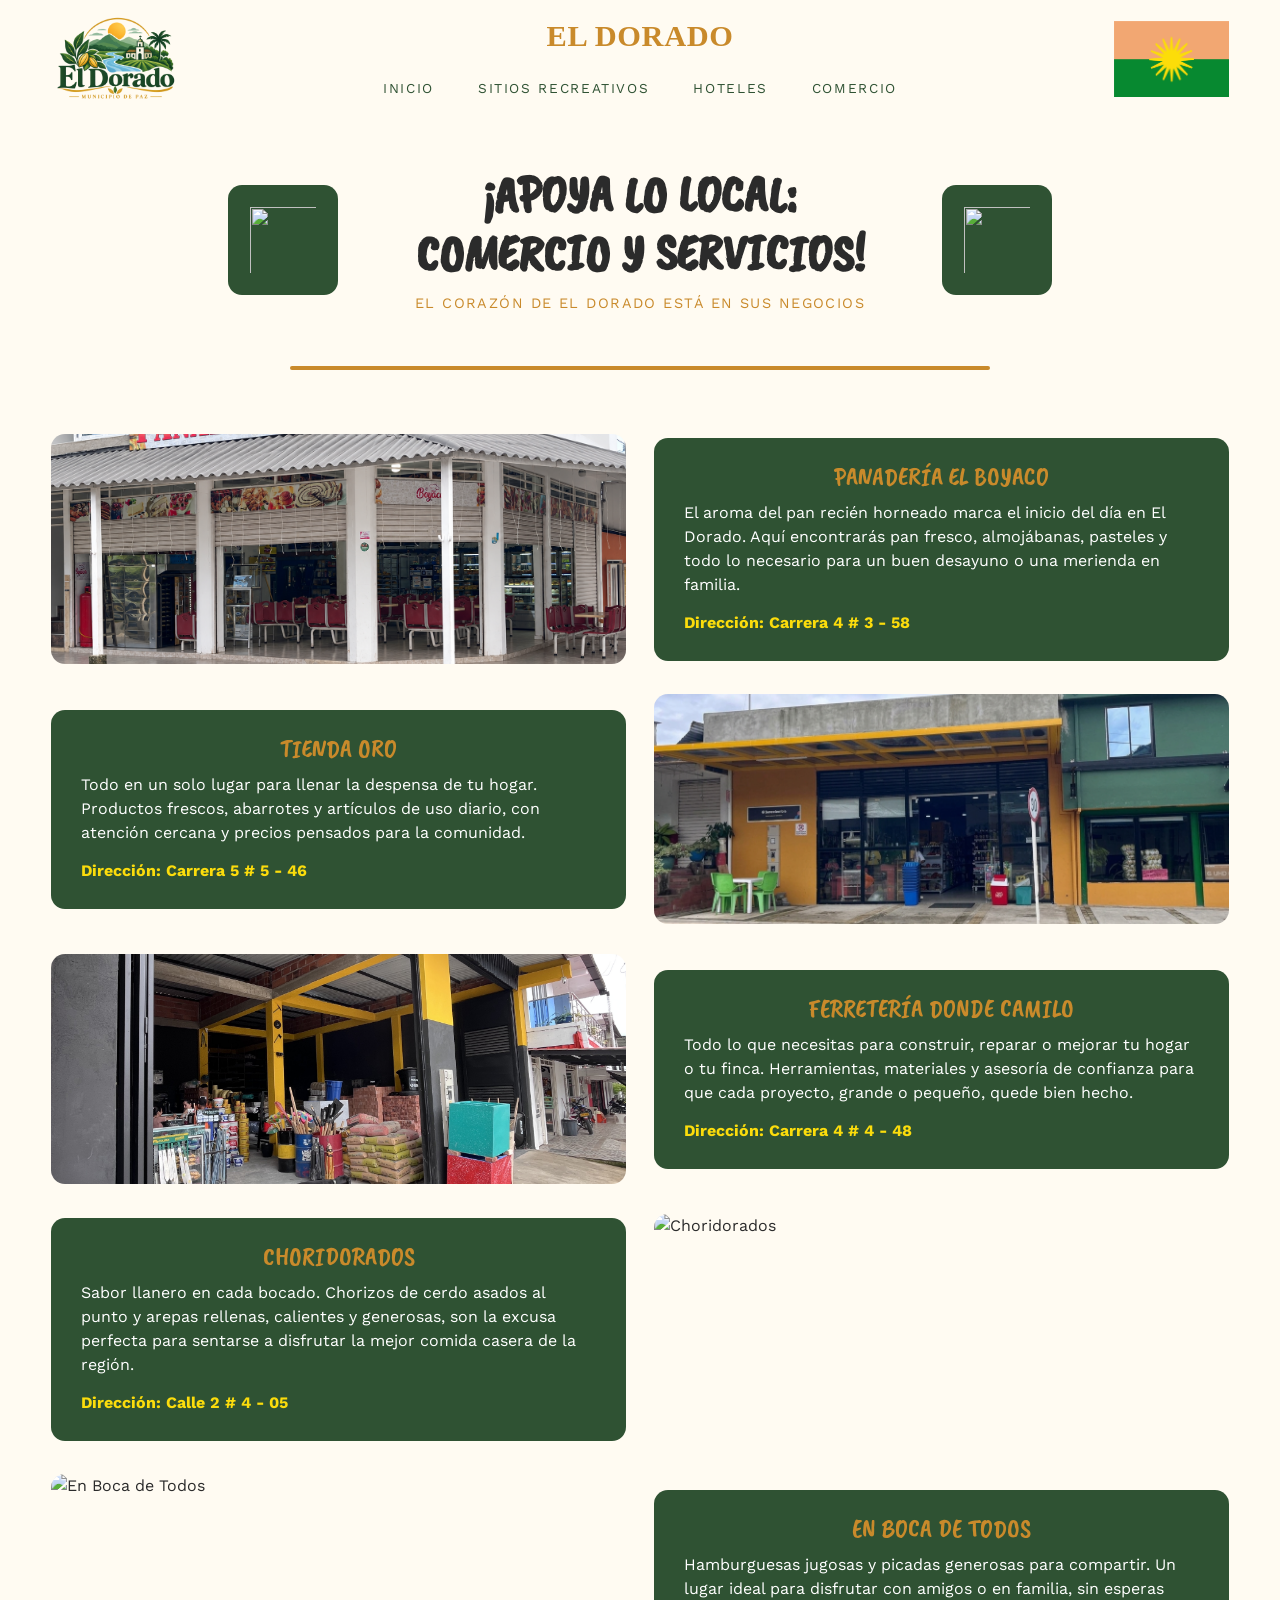
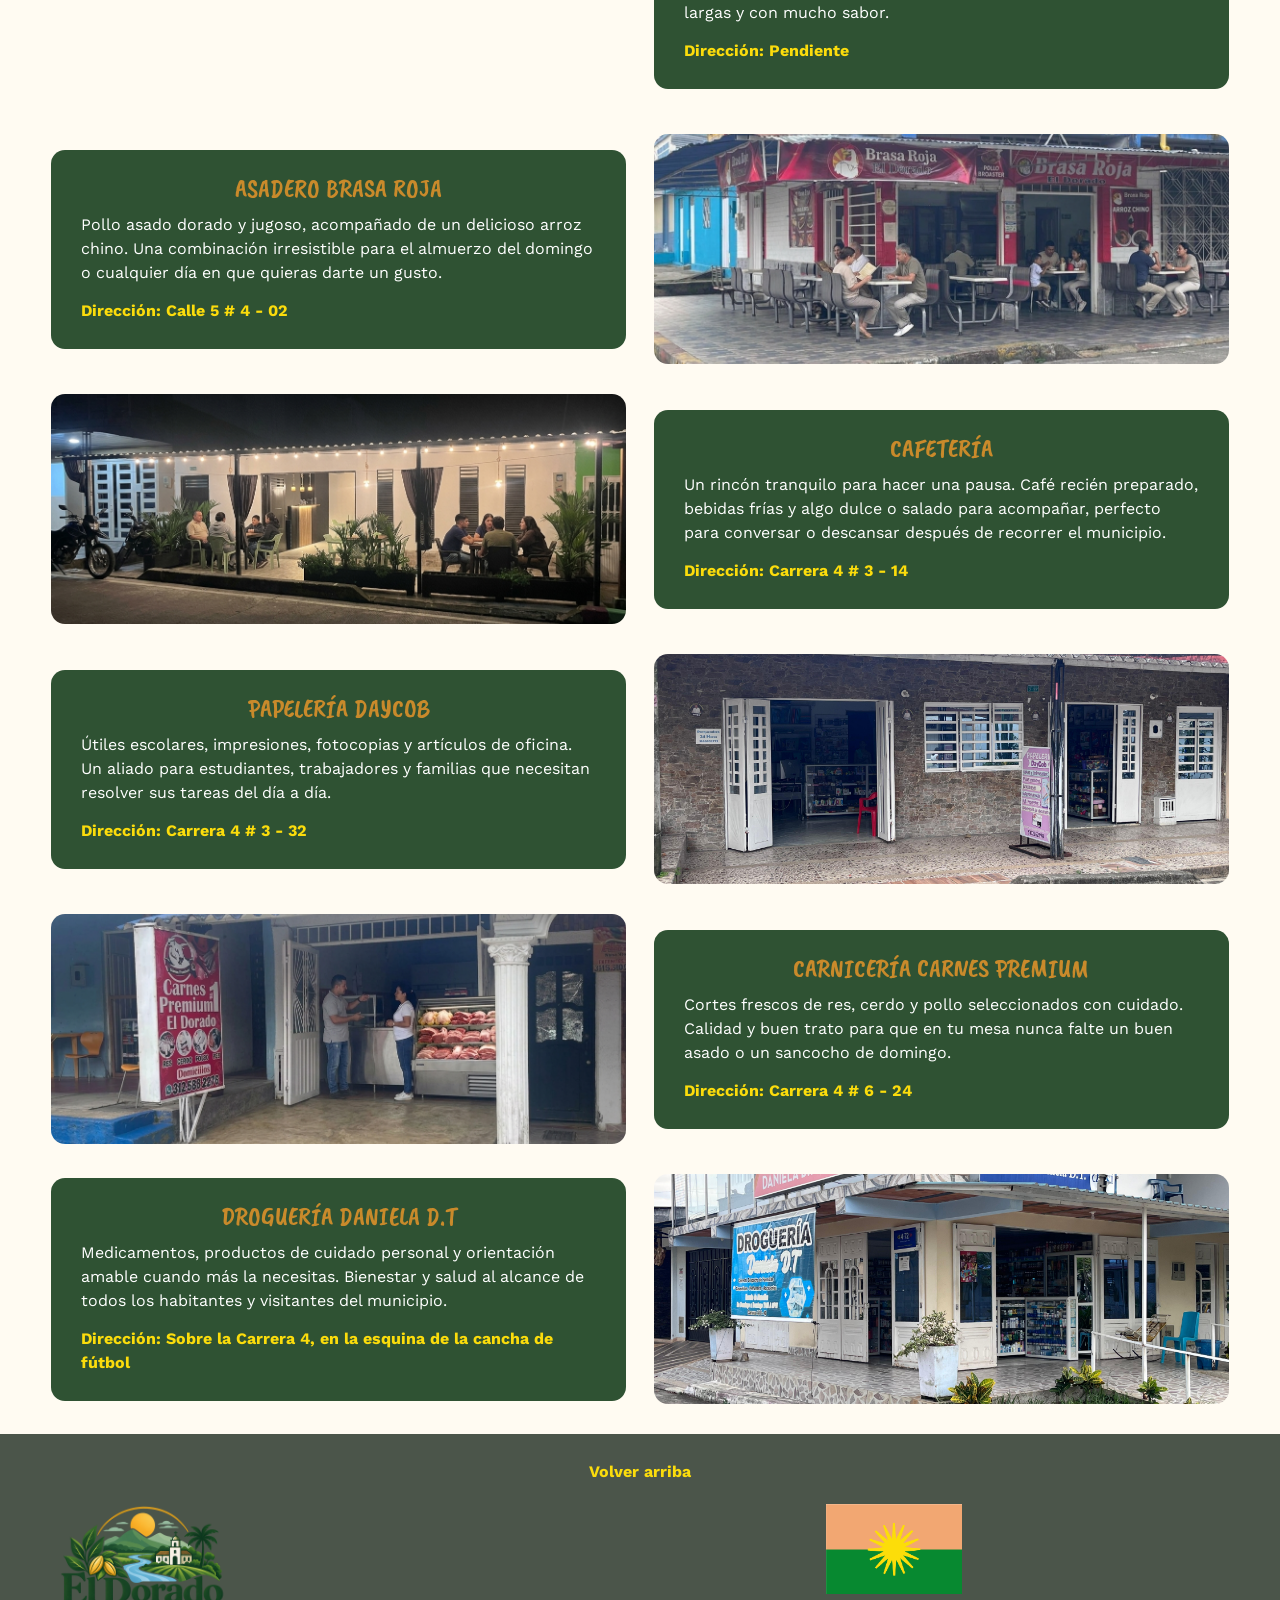
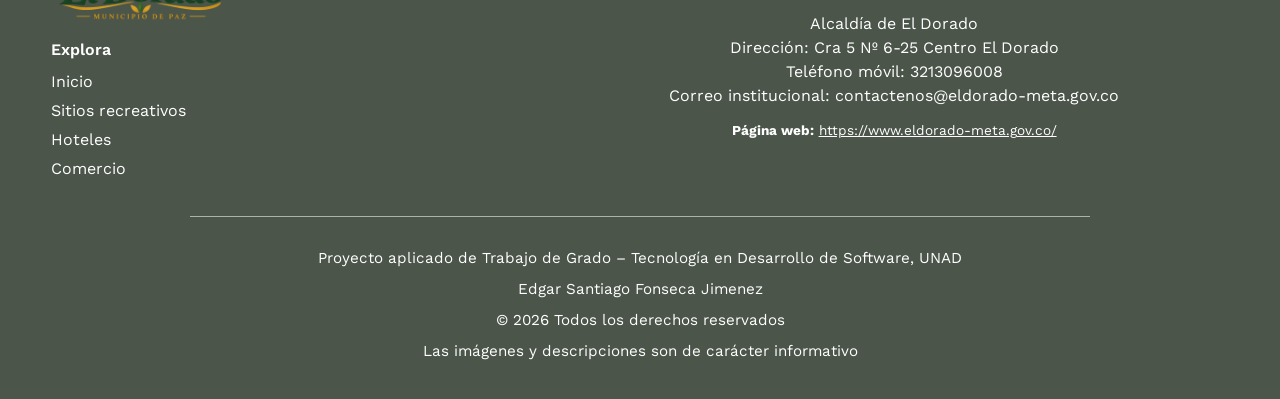
==== comercio.html @ 58abe423 "first commit" ====
<!DOCTYPE html>
<html lang="es">
<head>
  <meta charset="UTF-8">
  <meta name="viewport" content="width=device-width, initial-scale=1">
  <title>Comercio - El Dorado, Meta</title>
  <meta name="description" content="Apoya lo local: comercio y servicios de El Dorado, Meta.">

  <link rel="preconnect" href="https://fonts.googleapis.com">
  <link rel="preconnect" href="https://fonts.gstatic.com" crossorigin>
  <link href="https://fonts.googleapis.com/css2?family=Caveat+Brush&family=Dancing+Script:wght@500&family=Work+Sans:wght@400;500;600&display=swap" rel="stylesheet">

  <link rel="stylesheet" href="estilos.css">
</head>
<body id="inicio">

  <!-- ===== ENCABEZADO (igual que en todas las páginas) ===== -->
  <header class="encabezado">
    <img class="encabezado-logo" src="imagenes/logo.png" alt="Logo de El Dorado, Municipio de Paz">

    <div class="encabezado-centro">
      <p class="titulo-sitio">EL DORADO</p>
      <nav class="menu" aria-label="Navegación principal">
        <a href="index.html">Inicio</a>
        <a href="sitios.html">Sitios recreativos</a>
        <a href="hoteles.html">Hoteles</a>
        <a href="comercio.html">Comercio</a>
      </nav>
    </div>

    <img class="encabezado-bandera" src="imagenes/banderaDorado.png" alt="Bandera de El Dorado, Meta">
  </header>

  <main>

    <!-- ===== INTRO: título + 2 íconos ===== -->
    <section class="intro-seccion contenedor">
      <img class="intro-icono" src="imagenes/iconosIndex/iconoCarrito.png" alt="">
      <div class="intro-texto">
        <h1 class="intro-titulo">¡Apoya lo local:<br>comercio y servicios!</h1>
        <p class="intro-subtitulo">El corazón de El Dorado está en sus negocios</p>
      </div>
      <img class="intro-icono" src="imagenes/iconosIndex/iconoMonedas.png" alt="">
    </section>

    <div class="contenedor"><hr class="divisor-seccion"></div>

    <!-- ===== NEGOCIOS =====
         Se generan solos desde comercio.js, alternando imagen/texto con
         puro CSS (.negocio:nth-child(even)). Para agregar un negocio
         nuevo, no se toca este HTML: se agrega el bloque en comercio.js. -->
    <section class="contenedor" id="lista-comercio"></section>

  </main>

  <!-- ===== PIE DE PÁGINA (igual que en todas las páginas) ===== -->
  <footer class="pie">
    <a class="pie-arriba" href="#inicio">Volver arriba</a>

    <div class="pie-grid contenedor">
      <div class="pie-izquierda">
        <img class="pie-logo" src="imagenes/logo.png" alt="Logo de El Dorado">
        <nav aria-label="Enlaces del pie de página">
          <p class="pie-titulo">Explora</p>
          <a href="index.html">Inicio</a>
          <a href="sitios.html">Sitios recreativos</a>
          <a href="hoteles.html">Hoteles</a>
          <a href="comercio.html">Comercio</a>
        </nav>
      </div>

      <div class="pie-derecha">
        <img class="pie-bandera" src="imagenes/banderaDorado.png" alt="Bandera de El Dorado">
        <p>Alcaldía de El Dorado<br>
           Dirección: Cra 5 Nº 6-25 Centro El Dorado<br>
           Teléfono móvil: 3213096008<br>
           Correo institucional: contactenos@eldorado-meta.gov.co</p>
        <p class="pie-web"><strong>Página web:</strong> <a href="https://www.eldorado-meta.gov.co/" target="_blank" rel="noopener">https://www.eldorado-meta.gov.co/</a></p>
      </div>
    </div>

    <div class="pie-creditos">
      <p>Proyecto aplicado de Trabajo de Grado – Tecnología en Desarrollo de Software, UNAD</p>
      <p>Edgar Santiago Fonseca Jimenez</p>
      <p>© 2026 Todos los derechos reservados</p>
      <p>Las imágenes y descripciones son de carácter informativo</p>
    </div>
  </footer>

  <!-- Primero los datos, luego el código que los usa, luego el comportamiento general -->
  <script src="comercio.js"></script>
  <script>
    // Genera un bloque por negocio. El orden par/impar para alternar
    // imagen/texto lo resuelve el CSS solo (.negocio:nth-child(even)).
    document.getElementById("lista-comercio").innerHTML = negocios.map(n => `
      <article class="negocio">
        <div class="negocio-imagen">
          <img src="imagenes/comercio/${n.imagen}" alt="${n.nombre}">
        </div>
        <div class="negocio-texto">
          <h3>${n.nombre}</h3>
          <p>${n.descripcion}</p>
          <p class="negocio-direccion">Dirección: ${n.direccion}</p>
        </div>
      </article>`).join("");
  </script>
  <script src="script.js"></script>
</body>
</html>
---- estilos.css ----
/* =========================================================
   ESTILOS GENERALES - Portal de turismo de El Dorado, Meta
   Los colores y fuentes están arriba para cambiarlos fácil.
   ========================================================= */

:root {
  /* Colores tomados del diseño de Canva */
  --crema:      #FFFBF2;
  --crema-2:    #FAF6ED;
  --verde:      #2F5233;
  --dorado:     #C98A2B;
  --cafe:       #42291B;
  --gris-pie:   #4B554A;
  --amarillo:   #FBDC0C;
  --texto:      #2b2b2b;

  /* Fuentes */
  --fuente-titulos: "Caveat Brush", "Comic Sans MS", cursive;
  --fuente-texto:   "Work Sans", Arial, sans-serif;
  --fuente-frase:   "Dancing Script", cursive;
  --fuente-marca:   "Times New Roman", Times, serif;
}

/* ---------- Base ---------- */
* { box-sizing: border-box; margin: 0; padding: 0; }

html { scroll-behavior: smooth; }

body {
  font-family: var(--fuente-texto);
  background: var(--crema);
  color: var(--texto);
  line-height: 1.5;
}

img { max-width: 100%; display: block; }
a { color: inherit; }

/* Ancho máximo del contenido, centrado */
.contenedor {
  width: min(1180px, 92%);
  margin-inline: auto;
}

/* ---------- Títulos de sección ---------- */
h2, h3 { font-family: var(--fuente-titulos); font-weight: 400; line-height: 1.05; }

.titulo-verde,
.titulo-dorado,
.titulo-linea {
  font-size: clamp(2.2rem, 5.5vw, 3.8rem);
  text-transform: uppercase;
}
.titulo-verde  { color: var(--verde);  text-align: center; }
.titulo-dorado { color: var(--dorado); text-align: center; }

/* "Conoce El Dorado": título verde con línea dorada debajo */
.titulo-linea {
  color: var(--verde);
  width: min(100%, 780px);
  padding-bottom: 12px;
  border-bottom: 3px solid var(--dorado);
}

.titulo-con-icono {
  display: flex;
  align-items: center;
  justify-content: center;
  gap: 14px;
}
.icono-pin { width: 38px; height: auto; }

.titulo-con-linea-fina {
  padding-bottom: 14px;
  border-bottom: 1px solid rgba(201, 138, 43, .55);
}

/* ---------- Encabezado ---------- */
.encabezado {
  display: grid;
  grid-template-columns: 1fr 2fr 1fr;
  align-items: center;
  padding: 14px 4% 12px;
  background: var(--crema);
}
.encabezado-logo   { height: 86px; width: auto; justify-self: start; }
.encabezado-bandera { height: 76px; width: auto; justify-self: end; }

.encabezado-centro { text-align: center; }
.titulo-sitio {
  font-family: var(--fuente-marca);
  font-weight: 700;
  font-size: clamp(1.4rem, 2.6vw, 1.9rem);
  color: var(--dorado);
  letter-spacing: .02em;
}

.menu {
  display: flex;
  flex-wrap: wrap;
  justify-content: center;
  gap: 14px 44px;
  margin-top: 18px;
}
.menu a {
  text-decoration: none;
  text-transform: uppercase;
  letter-spacing: .12em;
  font-size: .85rem;
  color: var(--verde);
  padding-bottom: 3px;
  border-bottom: 2px solid transparent;
}
.menu a:hover,
.menu a:focus-visible { border-bottom-color: var(--dorado); }

/* ---------- Portada ---------- */
.hero { position: relative; }
.hero img {
  width: 100%;
  height: clamp(260px, 38vw, 520px);
  object-fit: cover;
}
.hero-frase {
  position: absolute;
  top: 5%;
  left: 0; right: 0;
  text-align: center;
  padding: 0 4%;
  font-family: var(--fuente-frase);
  font-size: clamp(1.4rem, 3.4vw, 2.6rem);
  color: #fff;
  text-shadow: 0 2px 10px rgba(0, 0, 0, .6);
}

/* ---------- Barra de categorías ---------- */
.categorias {
  display: flex;
  justify-content: space-around;
  align-items: flex-end;
  gap: 16px;
  width: min(1000px, 90%);
  margin: 4px auto 0;
  padding: 18px 24px 12px;
  background: var(--verde);
  border-radius: 10px;
}
.categorias a {
  text-decoration: none;
  text-align: center;
  color: var(--crema);
  font-family: var(--fuente-titulos);
  font-size: 1.15rem;
  text-transform: uppercase;
}
.categorias img { height: 64px; width: auto; margin: 0 auto 4px; }
.categorias a:hover span,
.categorias a:focus-visible span { color: #E8C37A; }

/* ---------- Conoce El Dorado ---------- */
.conoce { padding: 40px 0 30px; }

.conoce-grid {
  display: grid;
  grid-template-columns: 1.15fr 1fr;
  gap: 40px;
  align-items: center;
  margin-top: 28px;
}

.mapa img {
  width: 100%;
  border-radius: 18px;
  box-shadow: 0 2px 10px rgba(0, 0, 0, .15);
}
.mapa figcaption {
  margin-top: 8px;
  font-size: .72rem;
  font-style: italic;
  letter-spacing: .04em;
}

/* Tarjeta verde (Historia y Ubicación) */
.tarjeta-verde {
  background: var(--verde);
  color: #fff;
  border-radius: 14px;
  padding: 36px 34px;
  text-align: center;
  font-size: .95rem;
}
.tarjeta-verde h3 {
  font-size: 2.3rem;
  text-transform: uppercase;
}
.tarjeta-verde .subtitulo {
  font-family: var(--fuente-titulos);
  letter-spacing: .12em;
  text-transform: uppercase;
  margin: 2px 0 22px;
}
.tarjeta-centrada {
  max-width: 580px;
  margin: 28px auto 34px;
  padding: 24px 30px;
}

/* ---------- Ubicación ---------- */
.ubicacion { padding: 34px 0 20px; }

.ubicacion-grid {
  display: grid;
  grid-template-columns: 1fr 1fr;
  gap: 40px;
  align-items: stretch;
}
.mapa-google {
  width: 100%;
  min-height: 300px;
  height: 100%;
  border: 0;
  border-radius: 14px;
  background: #e8efe6;
}
.mapa-localizacion {
  width: 100%;
  height: 100%;
  object-fit: cover;
  border-radius: 14px;
}

/* ---------- Postales (carrusel) ---------- */
.postales { padding: 50px 0 60px; }

.carrusel {
  display: flex;
  align-items: center;
  gap: 14px;
  margin-top: 28px;
}
.carrusel-pista {
  flex: 1;
  display: flex;
  gap: 24px;
  overflow-x: auto;
  scroll-snap-type: x mandatory;
  scroll-behavior: smooth;
  scrollbar-width: none;        /* oculta la barra en Firefox */
}
.carrusel-pista::-webkit-scrollbar { display: none; }  /* y en Chrome/Safari */

.carrusel-pista img {
  flex: 0 0 240px;   /* ancho fijo de cada postal: baja este número para hacerlas más chicas */
  height: 180px;      /* alto fijo (mantiene la proporción 4:3 del ancho de arriba) */
  object-fit: cover;
  border-radius: 12px;
  scroll-snap-align: start;
}

.carrusel-boton {
  flex: none;
  width: 42px;
  height: 42px;
  border-radius: 50%;
  border: 2px solid var(--texto);
  background: transparent;
  color: var(--texto);
  font-size: 1rem;
  cursor: pointer;
}
.carrusel-boton:hover,
.carrusel-boton:focus-visible { background: var(--verde); border-color: var(--verde); color: #fff; }

/* ---------- Encabezado de sección (sitios, hoteles, comercio) ----------
   Reutilizable: un ícono a cada lado y el título+frase al centro. ---------- */
.intro-seccion {
  display: flex;
  align-items: center;
  justify-content: center;
  gap: clamp(32px, 6vw, 90px);   /* separación íconos-título: crece con la pantalla, máx. 90px */
  padding: 50px 0 24px;
  flex-wrap: wrap;
}

/* Línea que separa el título de la sección de las tarjetas.
   Más gruesa que .linea-dorada y con más espacio debajo. */
.divisor-seccion {
  width: min(700px, 85%);
  height: 4px;
  margin: 28px auto 64px;   /* arriba 28px, abajo 64px (antes de las tarjetas) */
  border: 0;
  border-radius: 2px;
  background: var(--dorado);
}
.intro-icono {
  width: 110px;
  height: 110px;
  background: var(--verde);
  border-radius: 14px;
  padding: 22px;
  flex: none;
}
.intro-texto {
  text-align: center;
  max-width: 560px;
}
.intro-titulo {
  font-family: var(--fuente-titulos);
  text-transform: uppercase;
  font-size: clamp(1.8rem, 4vw, 3.6rem);
  line-height: 1.15;
}
.intro-subtitulo {
  color: var(--dorado);
  text-transform: uppercase;
  letter-spacing: .1em;
  font-size: .9rem;
  margin-top: 10px;
}

/* ---------- Tarjetas de sitios (listado de sitios recreativos) ---------- */
.tarjetas-sitios {
  display: grid;
  grid-template-columns: repeat(2, 1fr);
  gap: 28px;
  margin: 10px 0 56px;
}
.tarjeta-sitio {
  display: block;
  background: var(--verde);
  border-radius: 16px;
  padding: 26px;
  text-align: center;
  text-decoration: none;
  transition: transform .2s ease;
}
.tarjeta-sitio:hover,
.tarjeta-sitio:focus-visible {
  transform: translateY(-4px);
}
.tarjeta-sitio h3 {
  color: var(--dorado);
  font-size: 2rem;
  text-transform: uppercase;
  margin-bottom: 18px;
}
.tarjeta-sitio img {
  width: 100%;
  height: 220px;
  object-fit: cover;
  border-radius: 10px;
  background: #fff;
}

/* ---------- Lugares que debes conocer (carrusel con más contenido) ---------- */
.titulo-cafe {
  color: var(--cafe);
  text-align: center;
  font-size: clamp(2rem, 5vw, 3rem);
  text-transform: uppercase;
  margin-bottom: 30px;
}
.tarjeta-lugar {
  flex: 0 0 300px;
  scroll-snap-align: start;
}
.tarjeta-lugar img {
  width: 100%;
  height: 190px;
  object-fit: cover;
  border-radius: 12px;
  margin-bottom: 12px;
}
.tarjeta-lugar h3 {
  font-family: var(--fuente-titulos);
  color: var(--verde);
  font-size: 1.5rem;
  text-transform: uppercase;
  margin-bottom: 6px;
  line-height: 1.1;
}
.tarjeta-lugar p {
  font-size: .92rem;
  margin-bottom: 6px;
}
.tarjeta-lugar ul {
  padding-left: 20px;
  margin: 4px 0 8px;
  font-size: .92rem;
}
.tarjeta-lugar-contacto {
  margin-top: 10px;
  font-weight: 600;
  color: var(--dorado);
}

/* ---------- Hoteles ---------- */
.hotel {
  margin-bottom: 44px;
}
.hotel-nombre {
  color: var(--dorado);
  text-align: center;
  text-transform: uppercase;
  font-size: clamp(1.8rem, 4vw, 3.6rem);
  margin-bottom: 20px;
}
.hotel-foto {
  width: 100%;
  height: clamp(220px, 32vw, 380px);
  object-fit: cover;
  border-radius: 14px;
  margin-bottom: 20px;
}
.hotel-grid {
  display: grid;
  grid-template-columns: 1fr 1fr;
  gap: 24px;
}
.hotel-descripcion {
  background: var(--verde);
  color: #fff;
  border-radius: 14px;
  padding: 24px 26px;
}
.hotel-descripcion h3,
.hotel-ubicacion h3 {
  text-transform: uppercase;
  text-align: center;
  margin-bottom: 12px;
  font-family: var(--fuente-titulos);
  font-size: 1.4rem;
}
.hotel-descripcion h3 { color: var(--amarillo); }
.hotel-ubicacion .mapa-google { height: 100%; min-height: 220px; }

.linea-dorada-hoteles {
  width: min(560px, 80%);
  margin: 36px auto 0;
  border: 0;
  border-top: 2px solid var(--dorado);
}

/* ---------- Comercio ---------- */
.negocio {
  display: flex;
  align-items: center;
  gap: 28px;
  margin-bottom: 30px;
  flex-wrap: wrap;
}
.negocio:nth-child(even) {
  flex-direction: row-reverse;
}
.negocio-imagen {
  flex: 1 1 320px;
}
.negocio-imagen img {
  width: 100%;
  height: 230px;
  object-fit: cover;
  border-radius: 14px;
}
.negocio-texto {
  flex: 1 1 320px;
  background: var(--verde);
  color: #fff;
  border-radius: 14px;
  padding: 26px 30px;
}
.negocio-texto h3 {
  text-align: center;
  color: var(--dorado);
  text-transform: uppercase;
  font-family: var(--fuente-titulos);
  font-size: 1.6rem;
  margin-bottom: 10px;
  
}
.negocio-direccion {
  margin-top: 14px;
  font-weight: 700;
  color: var(--amarillo);
}

/* ---------- Centros poblados ---------- */
.centros {
  background: var(--cafe);
  color: #fff;
  padding: 50px 0 44px;
}
.centros-intro {
  text-align: center;
  max-width: 560px;
  margin: 24px auto 30px;
}
.centros-grid {
  display: grid;
  grid-template-columns: 1fr 1.5fr 1.5fr 1fr;
  gap: 34px;
  align-items: center;
}
.centros-distancia { text-align: center; }
.centros-grid img { width: 100%; background: #fff; }
.centros-grid figcaption {
  margin-top: 8px;
  text-align: center;
  font-size: .72rem;
  font-style: italic;
  letter-spacing: .05em;
  color: #E8C9A0;
}
.linea-dorada {
  width: min(560px, 80%);
  margin: 34px auto 0;
  border: 0;
  border-top: 2px solid var(--dorado);
}

/* ---------- Atributos ---------- */
.atributos {
  background: var(--crema-2);
  padding: 56px 0 60px;
}
.atributos-grid {
  display: grid;
  grid-template-columns: repeat(3, 1fr);
  margin-top: 40px;
}
.atributo {
  padding: 0 26px;
  text-align: center;
}
.atributo + .atributo { border-left: 2px solid var(--dorado); }

.atributo h3 {
  font-size: 2.1rem;
  color: var(--verde);
  text-transform: uppercase;
  margin-bottom: 16px;
}
.atributo img {
  height: 190px;
  width: auto;
  margin: 0 auto 16px;
  border-radius: 14px;
}
.atributo p { margin-bottom: 6px; }
.atributo ul {
  display: inline-block;
  text-align: left;
  margin-top: 4px;
  padding-left: 22px;
}

/* ---------- Pie de página ---------- */
.pie {
  background: var(--gris-pie);
  color: #fff;
  padding: 26px 0 28px;
}
.pie-arriba {
  display: block;
  text-align: center;
  color: var(--amarillo);
  font-weight: 700;
  text-decoration: none;
  margin-bottom: 20px;
}
.pie-arriba:hover { text-decoration: underline; }

.pie-grid {
  display: grid;
  grid-template-columns: 1fr 1.4fr;
  gap: 30px;
  align-items: start;
}
.pie-logo   { height: 120px; width: auto; margin-bottom: 14px; }
.pie-bandera { height: 90px; width: auto; margin: 0 auto 18px; }

.pie-izquierda nav a {
  display: block;
  text-decoration: none;
  margin: 5px 0;
}
.pie-izquierda nav a:hover { text-decoration: underline; }
.pie-titulo { font-weight: 600; margin-bottom: 8px; }

.pie-derecha { text-align: center; }
.pie-web { margin-top: 12px; font-size: .85rem; }
.pie-web a { color: #fff; }

.pie-creditos {
  width: min(900px, 86%);
  margin: 30px auto 0;
  padding-top: 22px;
  border-top: 1px solid rgba(255, 255, 255, .55);
  text-align: center;
}
.pie-creditos p { margin: 8px 0; font-size: .95rem; }

/* ---------- Accesibilidad: foco visible ---------- */
a:focus-visible,
button:focus-visible { outline: 3px solid var(--dorado); outline-offset: 3px; }

/* =========================================================
   RESPONSIVE: tablets y celulares
   ========================================================= */
@media (max-width: 900px) {
  .encabezado {
    grid-template-columns: 1fr auto;
    grid-template-areas:
      "logo bandera"
      "centro centro";
    gap: 10px;
  }
  .encabezado-logo    { grid-area: logo;    height: 70px; }
  .encabezado-bandera { grid-area: bandera; height: 56px; }
  .encabezado-centro  { grid-area: centro; }
  .menu { gap: 10px 24px; margin-top: 10px; }

  .conoce-grid,
  .ubicacion-grid,
  .pie-grid,
  .tarjetas-sitios,
  .hotel-grid { grid-template-columns: 1fr; }

  .intro-icono { width: 80px; height: 80px; }

  .centros-grid { grid-template-columns: 1fr 1fr; }
  .centros-distancia:first-child { grid-column: 1 / -1; }
  .centros-distancia:last-child  { grid-column: 1 / -1; }

  .atributos-grid { grid-template-columns: 1fr; gap: 36px; }
  .atributo + .atributo { border-left: 0; border-top: 2px solid var(--dorado); padding-top: 30px; }

  .categorias { flex-wrap: wrap; justify-content: center; }
  .pie-izquierda { text-align: center; }
  .pie-logo { margin-inline: auto; }
}

@media (max-width: 560px) {
  .carrusel-pista img { flex-basis: 180px; height: 135px; }       /* un poco más chicas en celular */
  .carrusel-boton { width: 36px; height: 36px; }
  .centros-grid { grid-template-columns: 1fr; }
  .categorias img { height: 52px; }
  .tarjeta-verde { padding: 28px 22px; }
}

/* Respeta a quien desactiva las animaciones en su dispositivo */
@media (prefers-reduced-motion: reduce) {
  html, .carrusel-pista { scroll-behavior: auto; }
}
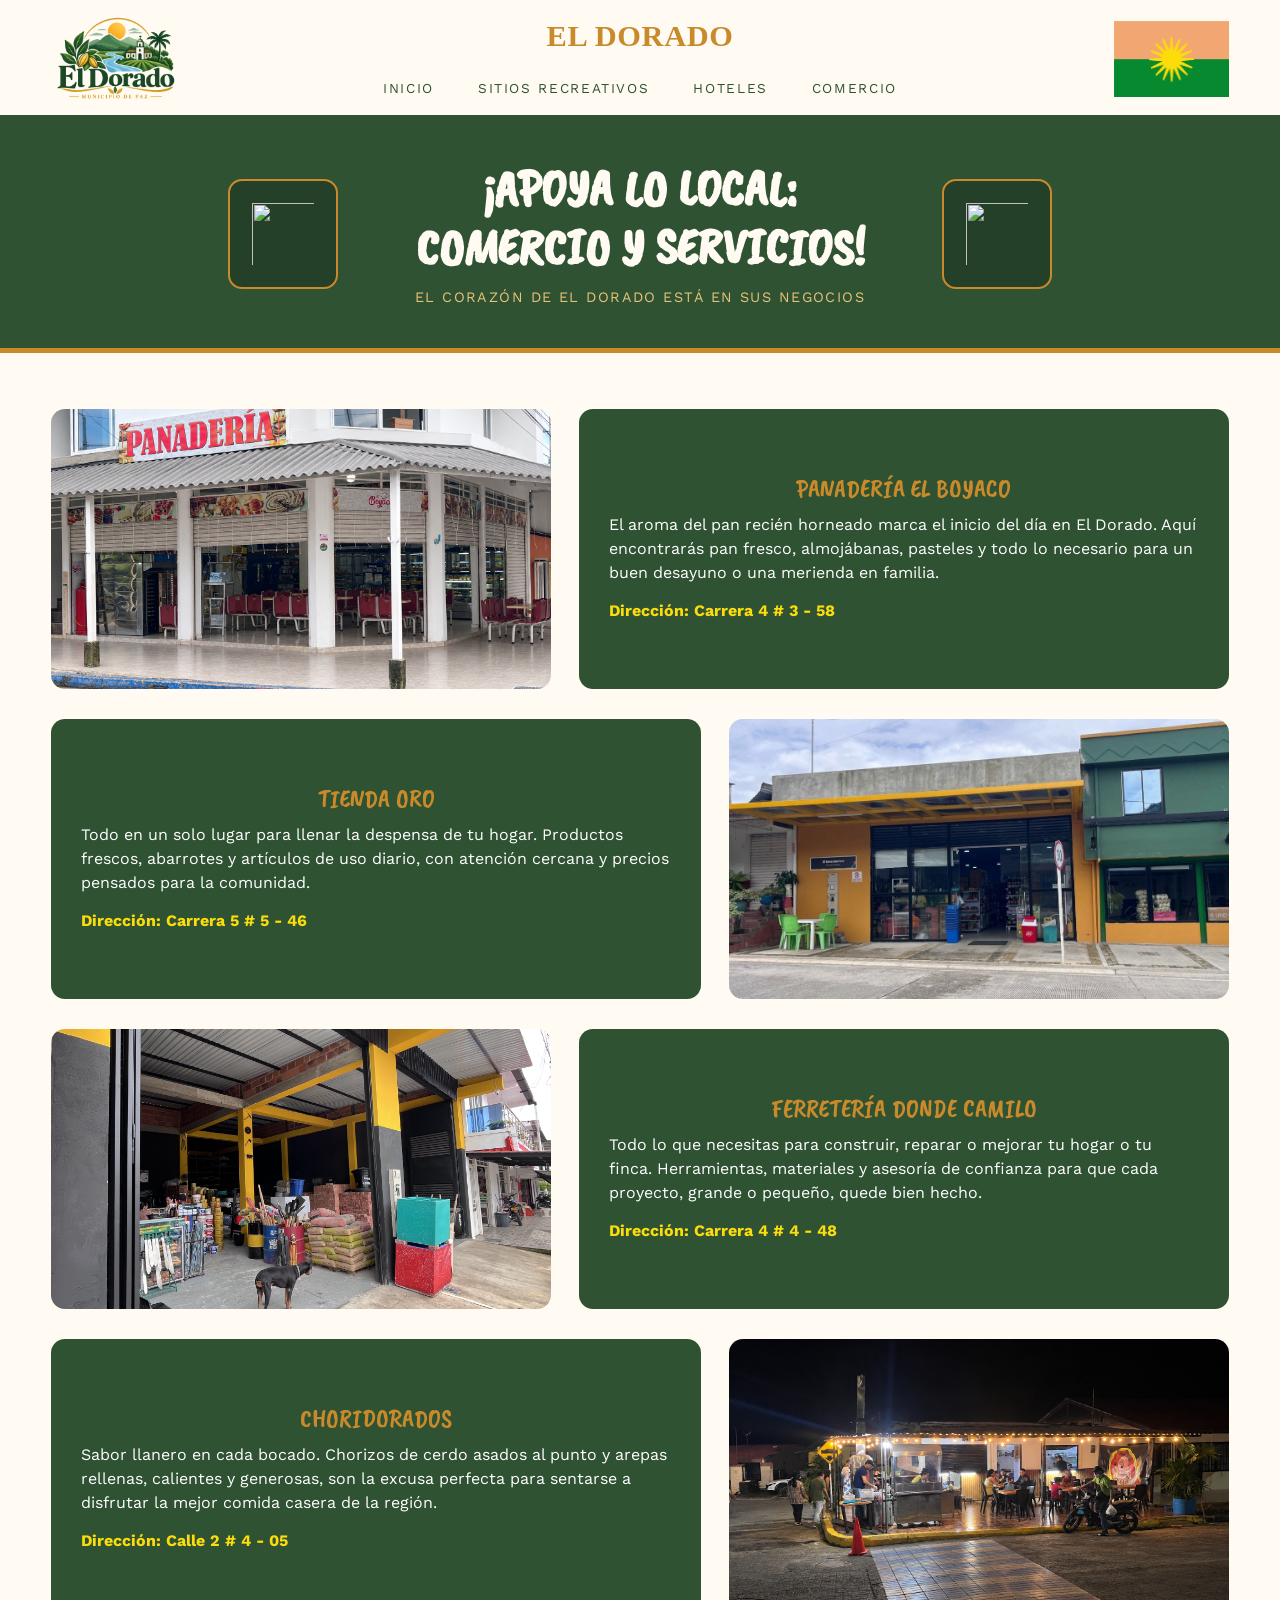
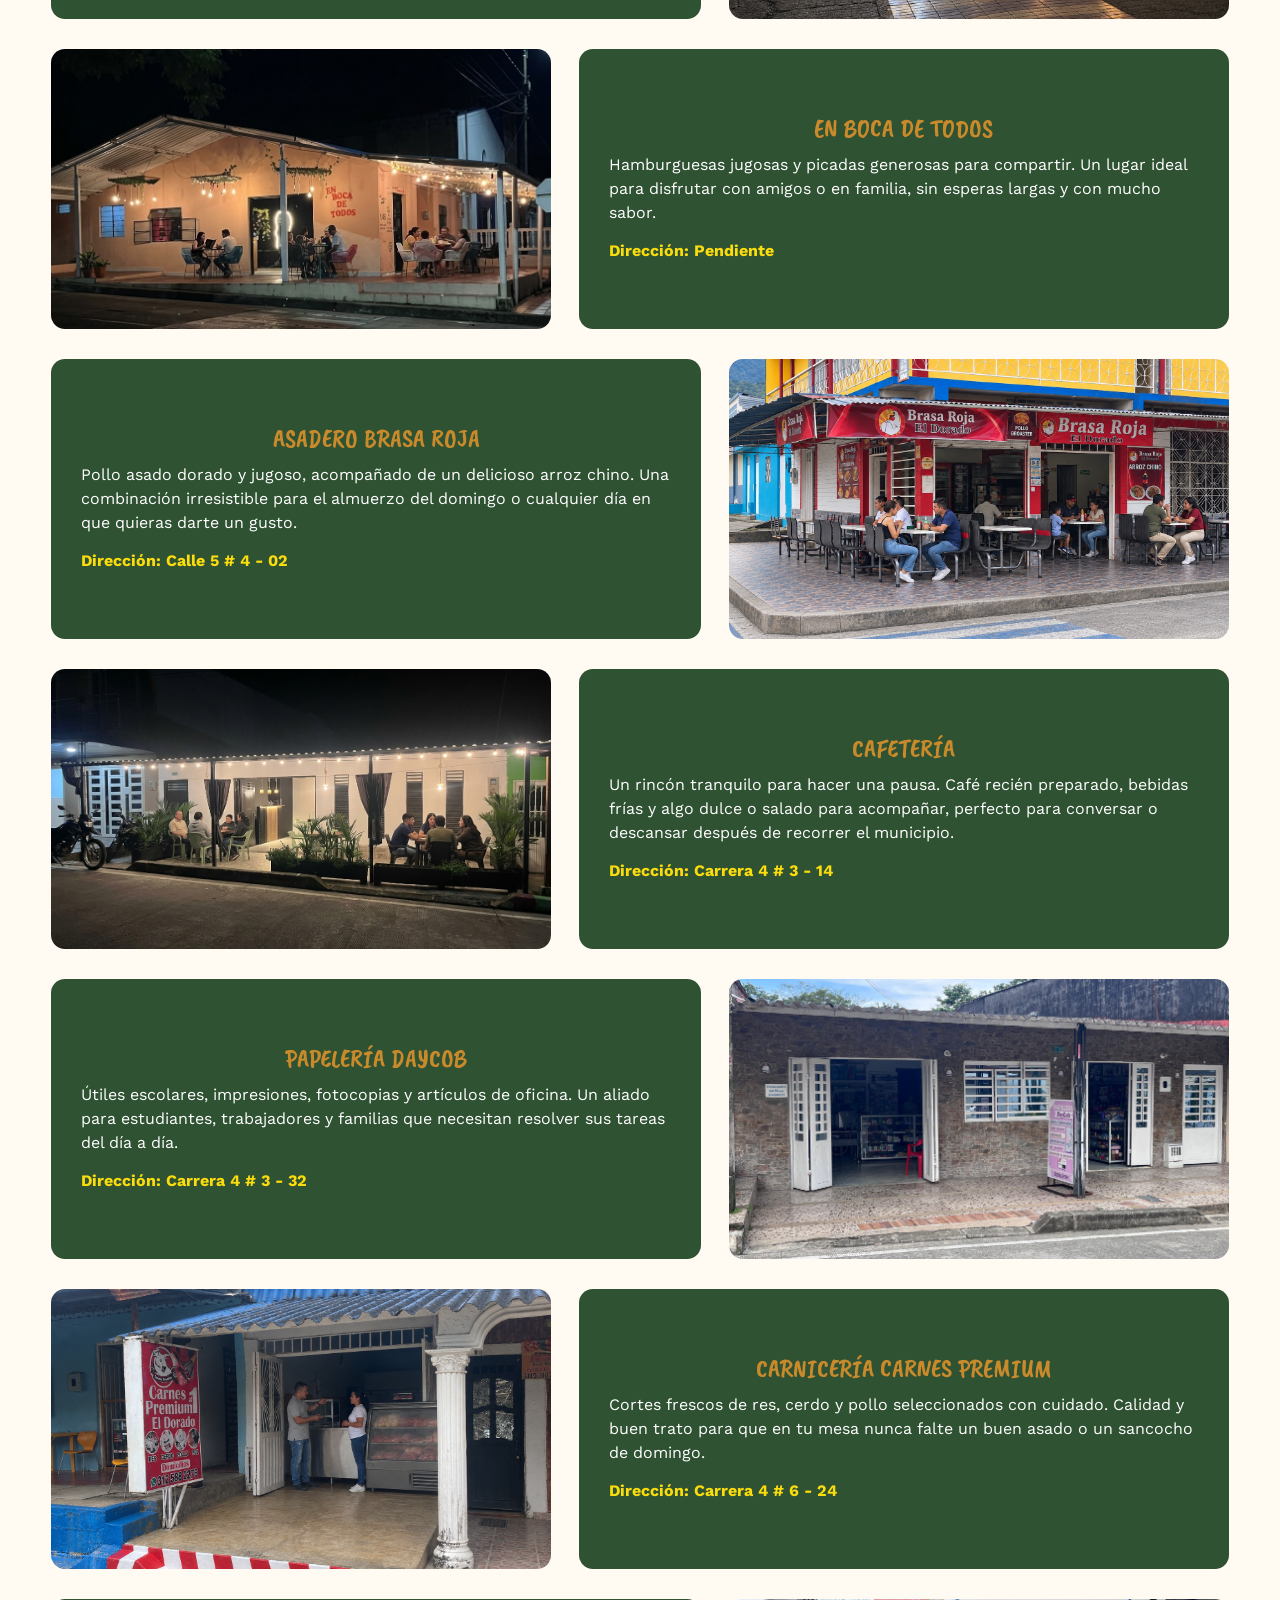
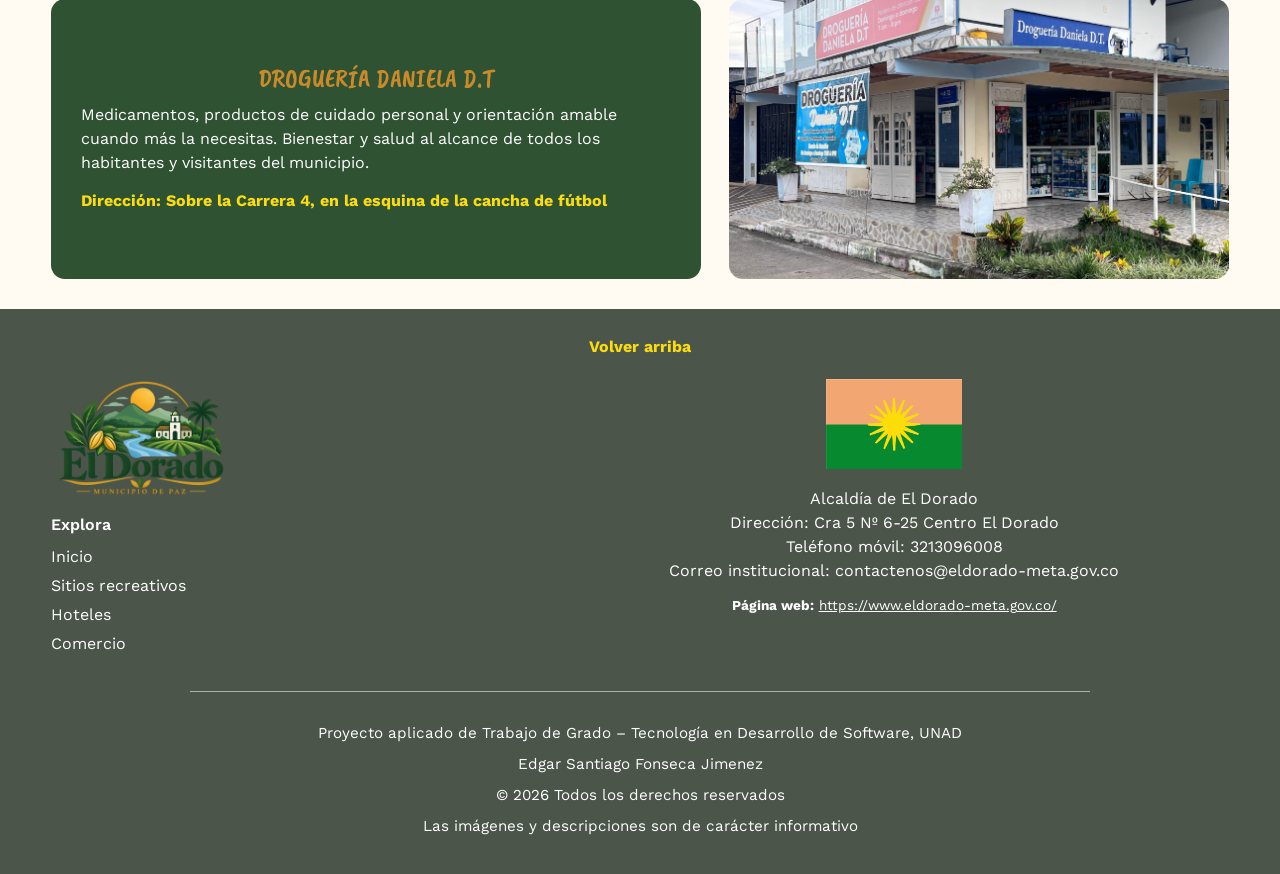
==== commit 7c8956bc: "iconos para las tarjetas de cada sitio" ====
--- a/comercio.html
+++ b/comercio.html
@@ -34,16 +34,16 @@
   <main>
 
     <!-- ===== INTRO: título + 2 íconos ===== -->
-    <section class="intro-seccion contenedor">
-      <img class="intro-icono" src="imagenes/iconosIndex/iconoCarrito.png" alt="">
-      <div class="intro-texto">
-        <h1 class="intro-titulo">¡Apoya lo local:<br>comercio y servicios!</h1>
-        <p class="intro-subtitulo">El corazón de El Dorado está en sus negocios</p>
+    <section class="intro-banda">
+      <div class="intro-seccion contenedor">
+        <img class="intro-icono" src="imagenes/iconosIndex/iconoCarrito.png" alt="">
+        <div class="intro-texto">
+          <h1 class="intro-titulo">¡Apoya lo local:<br>comercio y servicios!</h1>
+          <p class="intro-subtitulo">El corazón de El Dorado está en sus negocios</p>
+        </div>
+        <img class="intro-icono" src="imagenes/iconosIndex/iconoMonedas.png" alt="">
       </div>
-      <img class="intro-icono" src="imagenes/iconosIndex/iconoMonedas.png" alt="">
     </section>
-
-    <div class="contenedor"><hr class="divisor-seccion"></div>
 
     <!-- ===== NEGOCIOS =====
          Se generan solos desde comercio.js, alternando imagen/texto con
--- a/estilos.css
+++ b/estilos.css
@@ -282,16 +282,6 @@
   flex-wrap: wrap;
 }
 
-/* Línea que separa el título de la sección de las tarjetas.
-   Más gruesa que .linea-dorada y con más espacio debajo. */
-.divisor-seccion {
-  width: min(700px, 85%);
-  height: 4px;
-  margin: 28px auto 64px;   /* arriba 28px, abajo 64px (antes de las tarjetas) */
-  border: 0;
-  border-radius: 2px;
-  background: var(--dorado);
-}
 .intro-icono {
   width: 110px;
   height: 110px;
@@ -316,6 +306,19 @@
   letter-spacing: .1em;
   font-size: .9rem;
   margin-top: 10px;
+}
+/* ---------- Banda de color detrás del título de sección ---------- */
+.intro-banda {
+  background: var(--verde);
+  border-bottom: 5px solid var(--dorado);
+  margin-bottom: 56px;               /* espacio entre la banda y lo que sigue */
+}
+.intro-banda .intro-seccion { padding: 44px 0 40px; }
+.intro-banda .intro-titulo { color: var(--crema); }
+.intro-banda .intro-subtitulo { color: #E8C37A; }
+.intro-banda .intro-icono {
+  background: rgba(0, 0, 0, .22);    /* verde un poco más oscuro que la banda */
+  border: 2px solid var(--dorado);
 }
 
 /* ---------- Tarjetas de sitios (listado de sitios recreativos) ---------- */
@@ -404,14 +407,48 @@
   text-transform: uppercase;
   font-size: clamp(1.8rem, 4vw, 3.6rem);
   margin-bottom: 20px;
-}
-.hotel-foto {
-  width: 100%;
-  height: clamp(220px, 32vw, 380px);
-  object-fit: cover;
-  border-radius: 14px;
-  margin-bottom: 20px;
-}
+  display: flex;
+  align-items: center;
+  gap: 24px;
+}
+.hotel-nombre::before,
+.hotel-nombre::after {
+  content: "";
+  flex: 1;
+  height: 2px;
+  background: var(--dorado);
+  opacity: .55;
+}
+/* Galería de fotos del hotel: una foto grande a la vez, SIN recortarla.
+   Reutiliza el carrusel de siempre (.carrusel / script.js). */
+.carrusel-hotel {
+  position: relative;           /* para poder poner las flechas encima de la foto */
+  max-width: 860px;             /* ancho de la galería, centrada sobre las cajas de abajo */
+  margin: 0 auto 24px;
+}
+.carrusel-hotel .carrusel-pista {
+  gap: 16px;
+  background: var(--cafe);      /* marco oscuro: rellena los lados si la foto no los llena */
+  border-radius: 14px;
+}
+.carrusel-hotel .carrusel-pista img {
+  flex: 0 0 100%;               /* cada foto ocupa todo el ancho de la galería */
+  height: clamp(260px, 56vw, 560px);
+  object-fit: contain;          /* "contain" = la foto se ve completa; con "cover" se recorta */
+  border-radius: 0;
+}
+/* Flechas encima de la foto (así la foto usa todo el ancho, también en celular) */
+.carrusel-hotel .carrusel-boton {
+  position: absolute;
+  top: 50%;
+  transform: translateY(-50%);
+  z-index: 2;
+  background: rgba(255, 255, 255, .85);
+}
+.carrusel-hotel .carrusel-anterior  { left: 12px; }
+.carrusel-hotel .carrusel-siguiente { right: 12px; }
+.carrusel-hotel .carrusel-boton:hover,
+.carrusel-hotel .carrusel-boton:focus-visible { background: var(--verde); color: #fff; }
 .hotel-grid {
   display: grid;
   grid-template-columns: 1fr 1fr;
@@ -457,8 +494,9 @@
 }
 .negocio-imagen img {
   width: 100%;
-  height: 230px;
-  object-fit: cover;
+  aspect-ratio: 4 / 3;     /* proporción de una foto normal de celular: más alta que antes */
+  object-fit: cover;        /* llena todo el recuadro, sin espacios vacíos a los lados */
+  object-position: center;  /* qué parte se conserva al recortar (ver nota abajo) */
   border-radius: 14px;
 }
 .negocio-texto {
@@ -481,6 +519,31 @@
   margin-top: 14px;
   font-weight: 700;
   color: var(--amarillo);
+}
+
+/* Pantallas medianas y grandes: foto y cuadro de texto miden EXACTAMENTE lo
+   mismo de alto. En celular se queda como arriba (foto 4:3 y texto debajo). */
+@media (min-width: 700px) {
+  .negocio {
+    align-items: stretch;    /* los dos lados se estiran al mismo alto (antes: center) */
+    min-height: 280px;       /* alto mínimo de cada fila: ESTE es el número para ajustar */
+  }
+  .negocio-imagen {
+    flex: 2 1 280px;         /* la foto toma 2 partes del ancho... */
+    position: relative;
+  }
+  .negocio-imagen img {
+    position: absolute;      /* la foto se acomoda al alto de la fila, no la define */
+    inset: 0;
+    height: 100%;
+    aspect-ratio: auto;
+  }
+  .negocio-texto {
+    flex: 3 1 320px;         /* ...y el texto 3 partes */
+    display: flex;
+    flex-direction: column;
+    justify-content: center; /* el texto queda centrado dentro del cuadro */
+  }
 }
 
 /* ---------- Centros poblados ---------- */
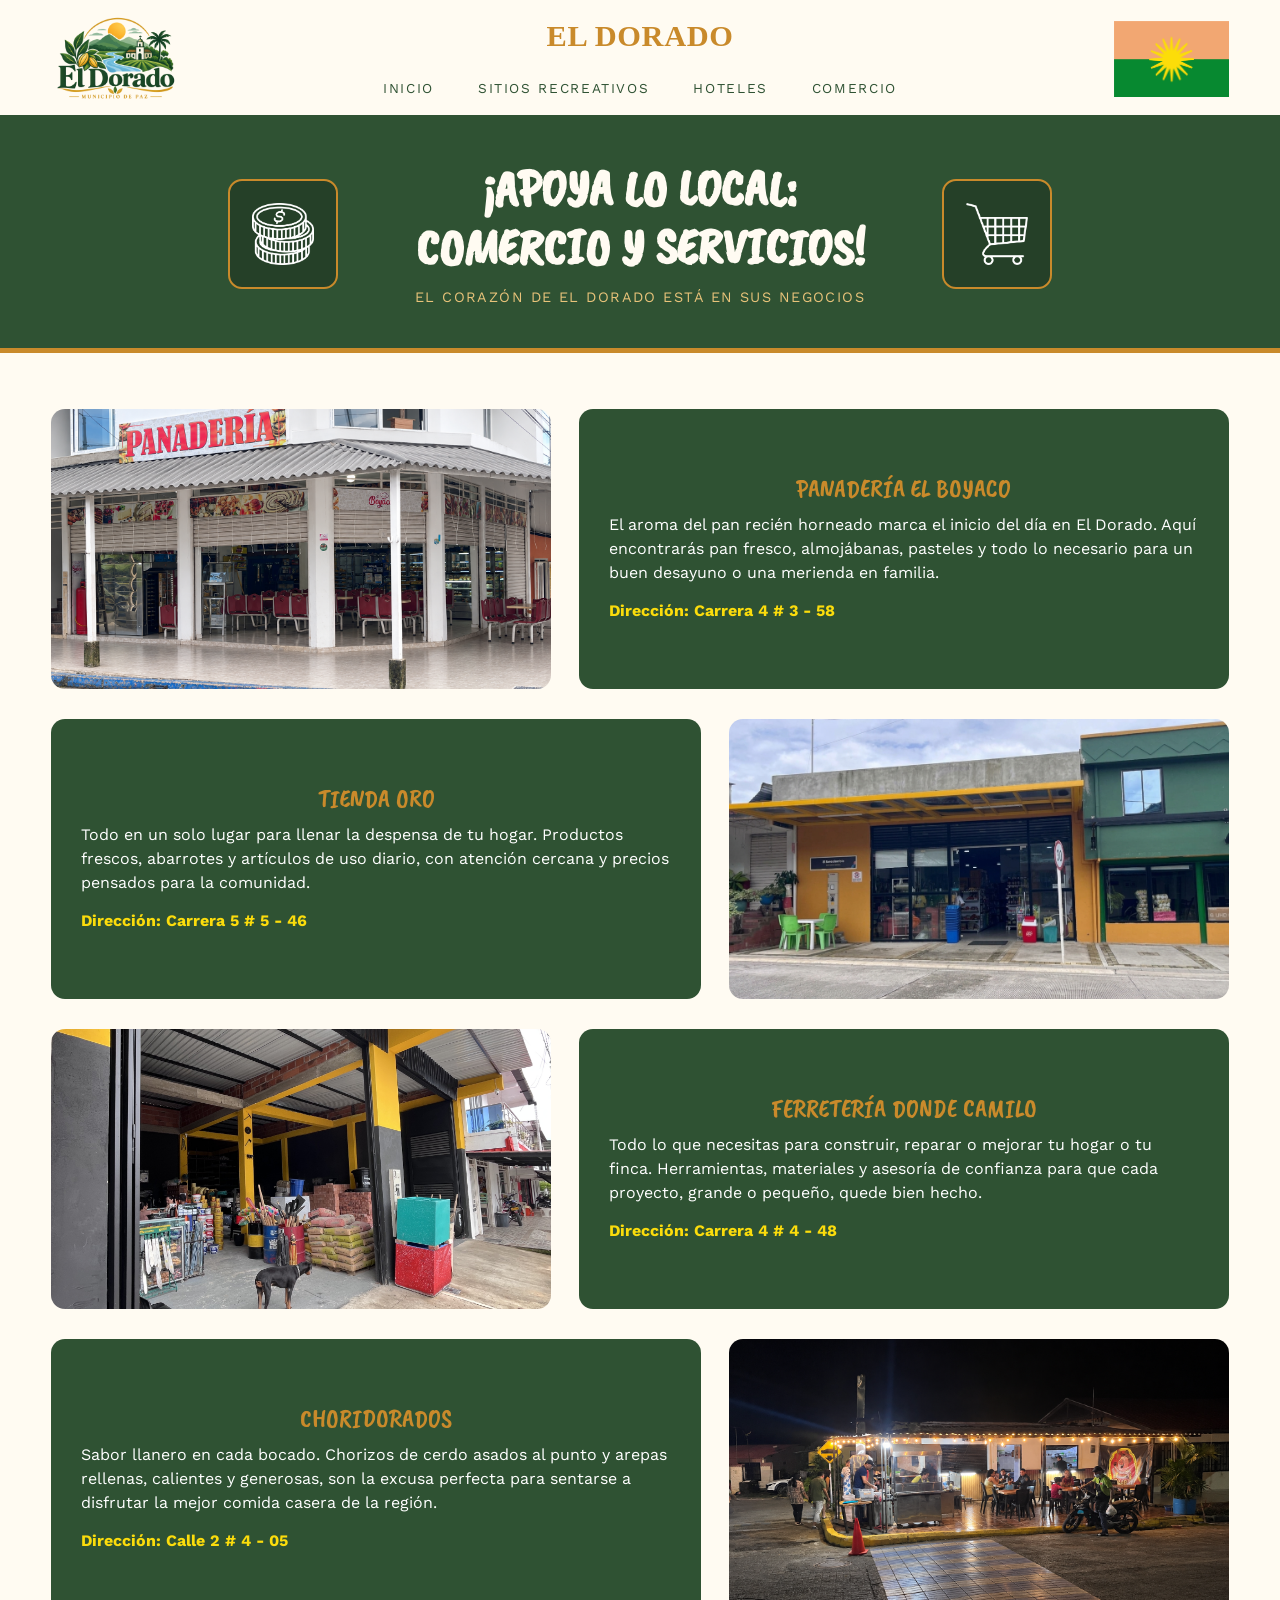
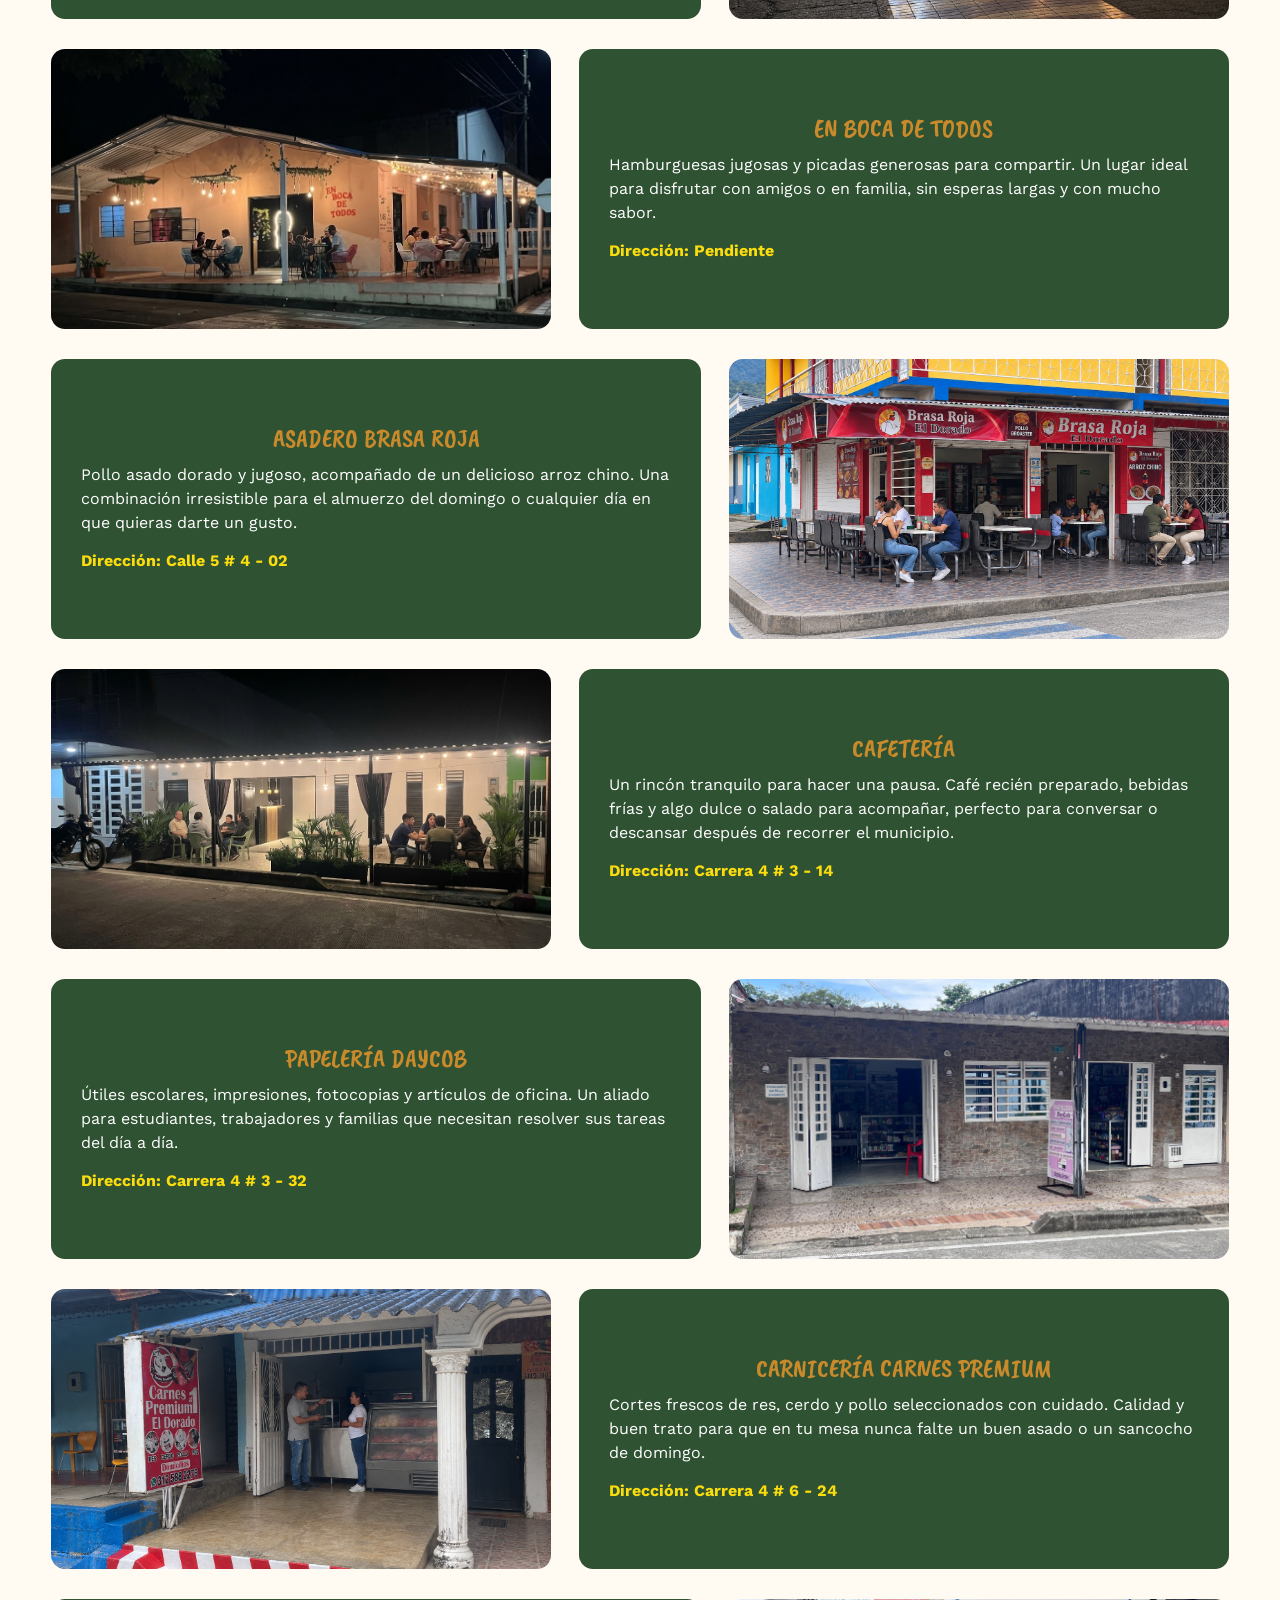
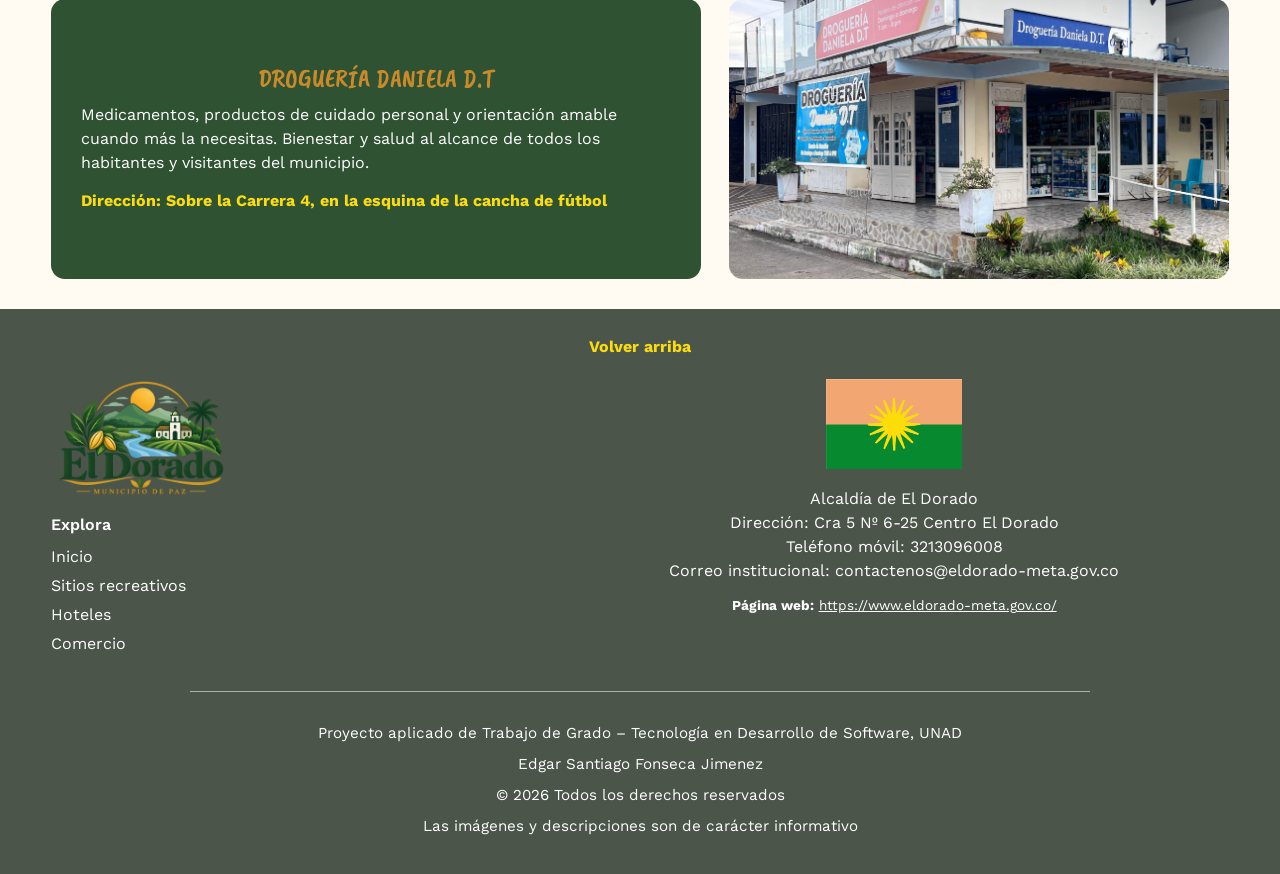
==== commit 94fd190d: "iconos en los titulos de cada apartado: Sitios, Hoteles y Comercio" ====
--- a/comercio.html
+++ b/comercio.html
@@ -36,12 +36,12 @@
     <!-- ===== INTRO: título + 2 íconos ===== -->
     <section class="intro-banda">
       <div class="intro-seccion contenedor">
-        <img class="intro-icono" src="imagenes/iconosIndex/iconoCarrito.png" alt="">
+        <img class="intro-icono" src="imagenes/iconosHead/iconoComercio1.png" alt="">
         <div class="intro-texto">
           <h1 class="intro-titulo">¡Apoya lo local:<br>comercio y servicios!</h1>
           <p class="intro-subtitulo">El corazón de El Dorado está en sus negocios</p>
         </div>
-        <img class="intro-icono" src="imagenes/iconosIndex/iconoMonedas.png" alt="">
+        <img class="intro-icono" src="imagenes/iconosHead/iconoComercio2.png" alt="">
       </div>
     </section>
 
--- a/estilos.css
+++ b/estilos.css
@@ -349,10 +349,8 @@
 }
 .tarjeta-sitio img {
   width: 100%;
-  height: 220px;
-  object-fit: cover;
-  border-radius: 10px;
-  background: #fff;
+  height: clamp(220px, 26vw, 300px);
+  object-fit: contain;
 }
 
 /* ---------- Lugares que debes conocer (carrusel con más contenido) ---------- */
@@ -416,8 +414,6 @@
   content: "";
   flex: 1;
   height: 2px;
-  background: var(--dorado);
-  opacity: .55;
 }
 /* Galería de fotos del hotel: una foto grande a la vez, SIN recortarla.
    Reutiliza el carrusel de siempre (.carrusel / script.js). */
@@ -472,10 +468,10 @@
 .hotel-ubicacion .mapa-google { height: 100%; min-height: 220px; }
 
 .linea-dorada-hoteles {
-  width: min(560px, 80%);
+  width: min(1000px, 100%);
   margin: 36px auto 0;
   border: 0;
-  border-top: 2px solid var(--dorado);
+  border-top: 5px solid var(--dorado);
 }
 
 /* ---------- Comercio ---------- */
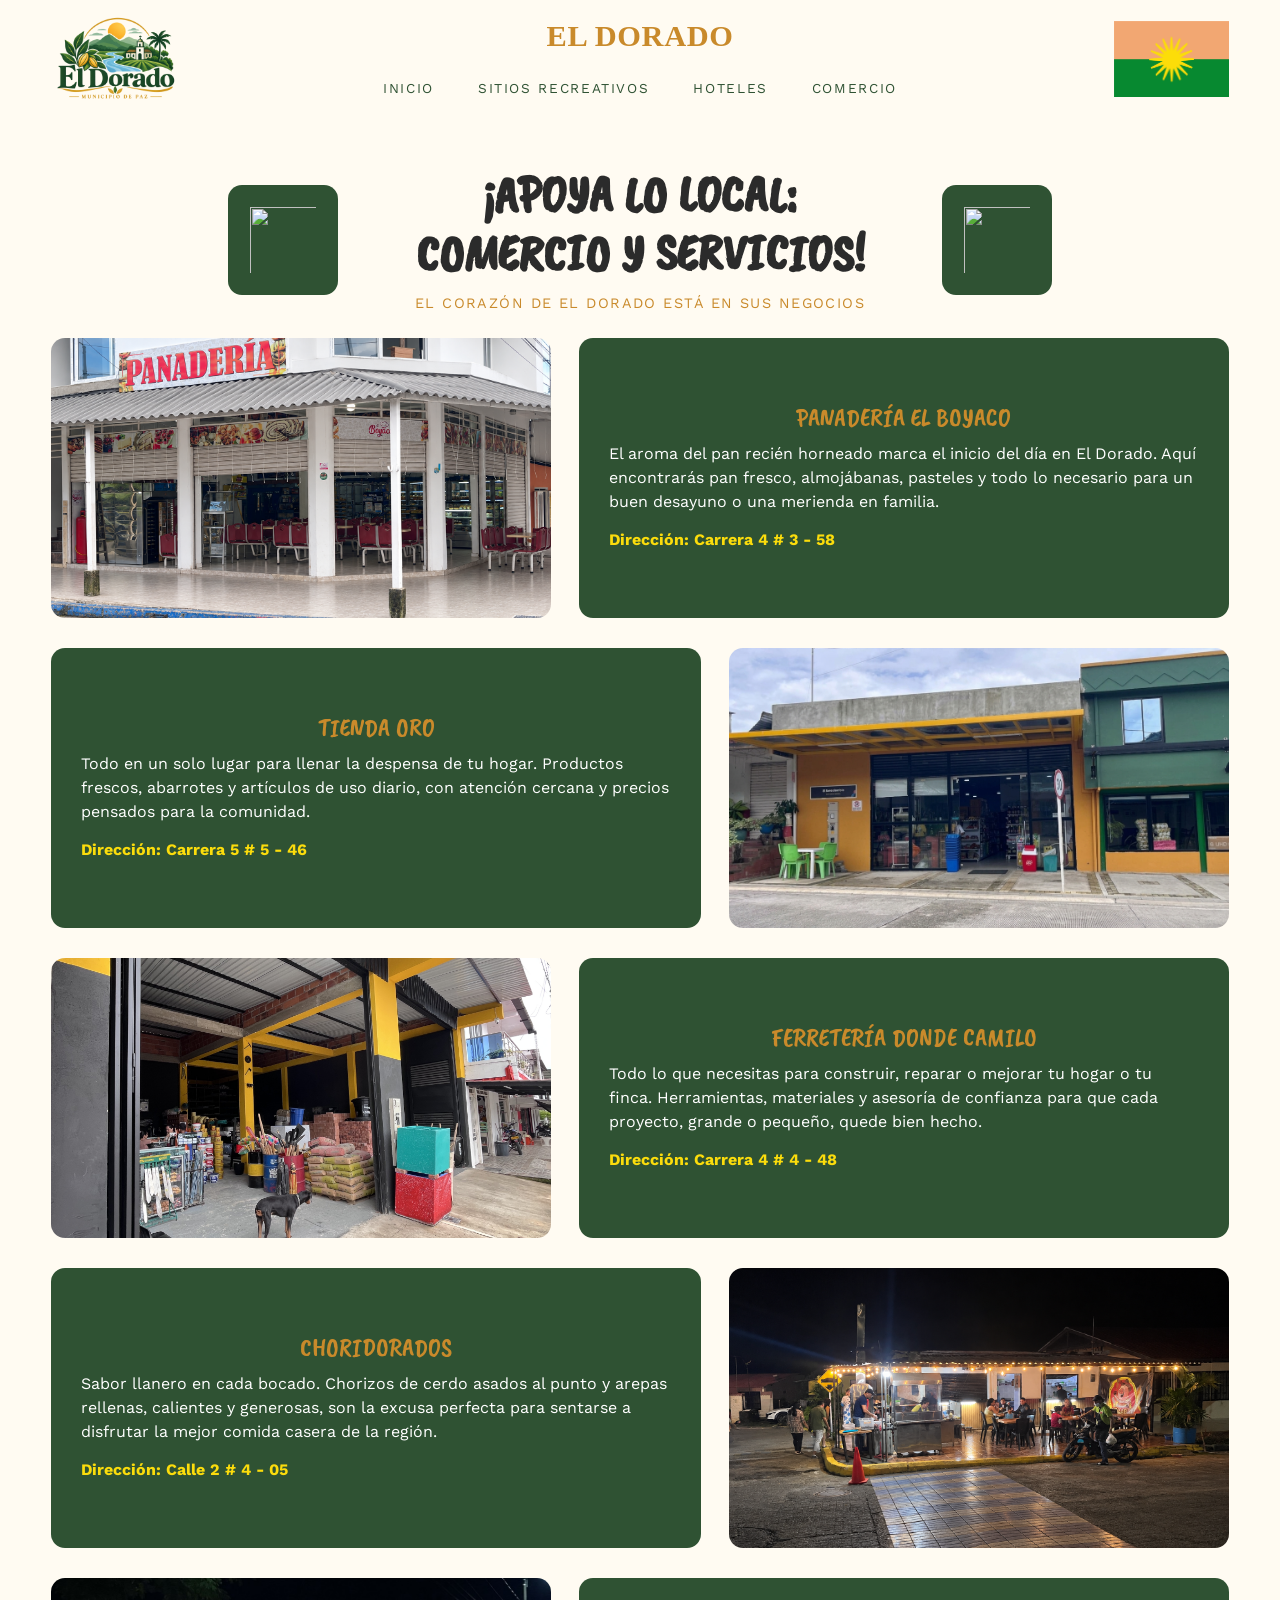
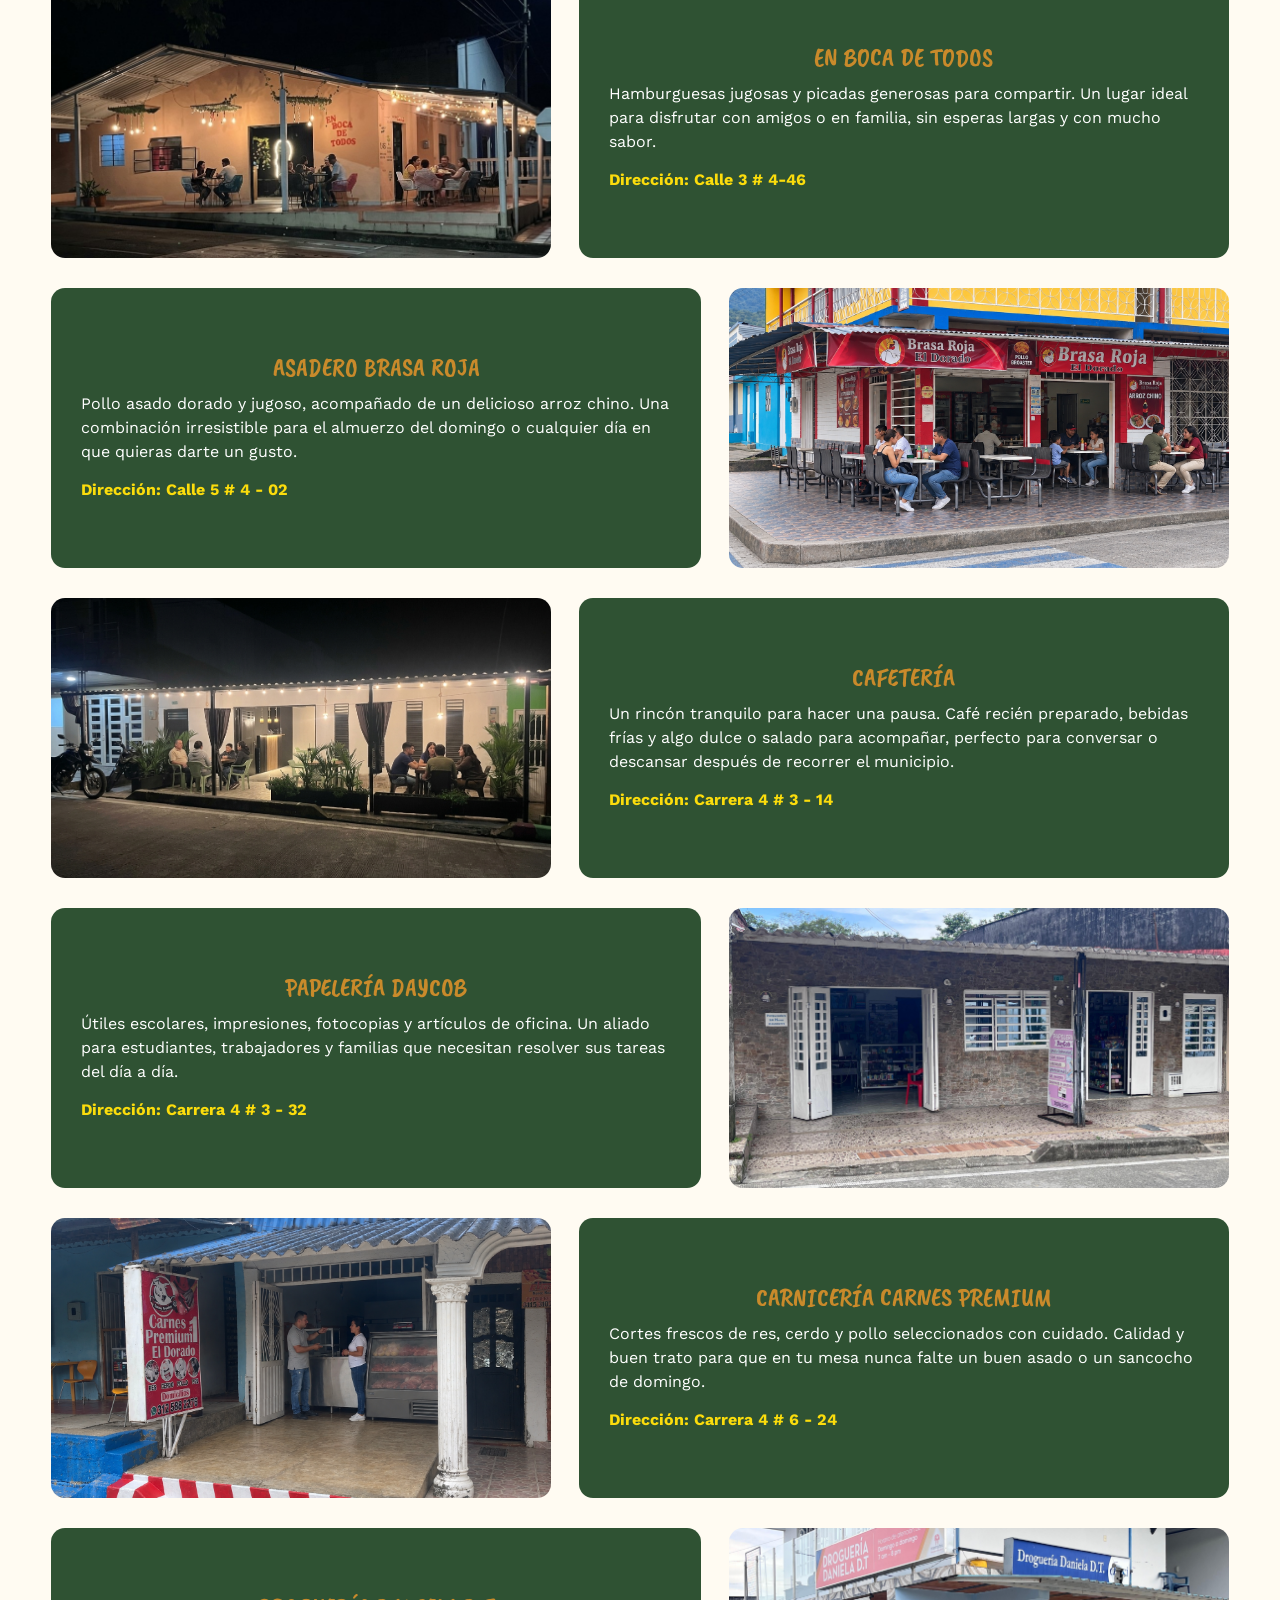
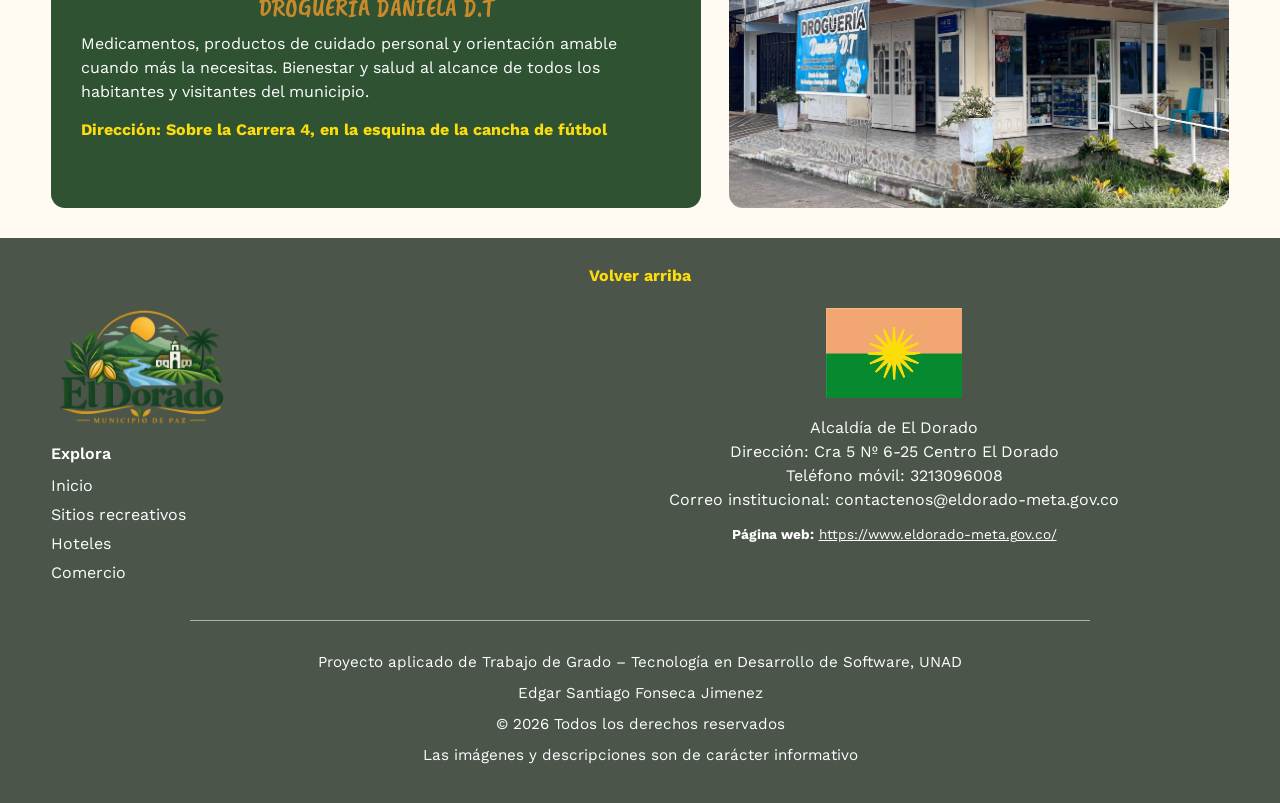
==== commit 0519b23a: "Merge branch 'main' of https://github.com/SantiagoJimenez98/ProyectoDorado" ====
--- a/comercio.html
+++ b/comercio.html
@@ -34,15 +34,13 @@
   <main>
 
     <!-- ===== INTRO: título + 2 íconos ===== -->
-    <section class="intro-banda">
-      <div class="intro-seccion contenedor">
-        <img class="intro-icono" src="imagenes/iconosHead/iconoComercio1.png" alt="">
-        <div class="intro-texto">
-          <h1 class="intro-titulo">¡Apoya lo local:<br>comercio y servicios!</h1>
-          <p class="intro-subtitulo">El corazón de El Dorado está en sus negocios</p>
-        </div>
-        <img class="intro-icono" src="imagenes/iconosHead/iconoComercio2.png" alt="">
+    <section class="intro-seccion contenedor">
+      <img class="intro-icono" src="imagenes/iconosIndex/iconoCarrito.png" alt="">
+      <div class="intro-texto">
+        <h1 class="intro-titulo">¡Apoya lo local:<br>comercio y servicios!</h1>
+        <p class="intro-subtitulo">El corazón de El Dorado está en sus negocios</p>
       </div>
+      <img class="intro-icono" src="imagenes/iconosIndex/iconoMonedas.png" alt="">
     </section>
 
     <!-- ===== NEGOCIOS =====
--- a/estilos.css
+++ b/estilos.css
@@ -174,11 +174,13 @@
   box-shadow: 0 2px 10px rgba(0, 0, 0, .15);
 }
 .mapa figcaption {
-  margin-top: 8px;
-  font-size: .72rem;
-  font-style: italic;
-  letter-spacing: .04em;
-}
+  font-size: 0.85rem;   /* Texto un poco más pequeño */
+  color: #666;          /* Gris suave para que no compita con el contenido principal */
+  font-style: italic;   /* Opcional: en cursiva */
+  margin-top: 8px;      /* Espacio entre la imagen y la nota */
+}
+
+
 
 /* Tarjeta verde (Historia y Ubicación) */
 .tarjeta-verde {
@@ -349,11 +351,19 @@
 }
 .tarjeta-sitio img {
   width: 100%;
-  height: clamp(220px, 26vw, 300px);
-  object-fit: contain;
+  height: clamp(220px, 26vw, 300px);   /* alto de la zona de la ilustración */
+  object-fit: contain;                 /* la ilustración se ve COMPLETA, sin recortes */
+  /* sin "background": así se ve el verde de la tarjeta detrás de la figura */
 }
 
 /* ---------- Lugares que debes conocer (carrusel con más contenido) ---------- */
+.lugares.contenedor {
+  display: flex;
+  justify-content: center; /* Centra las tarjetas horizontalmente */
+  align-items: center;    /* Centra verticalmente si es necesario */
+  flex-wrap: wrap;        /* Permite que las tarjetas bajen si no caben en una sola línea */
+  gap: 30px;              /* Espacio de separación entre tarjeta y tarjeta */
+}
 .titulo-cafe {
   color: var(--cafe);
   text-align: center;
@@ -367,15 +377,24 @@
 }
 .tarjeta-lugar img {
   width: 100%;
-  height: 190px;
-  object-fit: cover;
+  height: 200px;
+  object-fit: contain;
   border-radius: 12px;
-  margin-bottom: 12px;
+  margin-bottom: 30px;
+}
+.tarjeta-lugar .credito-imagen {
+  font-size: 11px;       /* Letra bien pequeña */
+  color: #777777;        /* Un color gris suave para que no destaque demasiado */
+  display: block;        /* Hace que ocupe su propia línea debajo de la imagen */
+  margin-top: -20px;     /* Opcional: acerca el texto si el margen de la imagen es muy grande */
+  margin-bottom: 15px;   /* Espacio antes de que empiece el título de la tarjeta */
+  text-align: center;    /* Centrado (o quítalo si prefieres que esté alineado a un lado) */
 }
 .tarjeta-lugar h3 {
   font-family: var(--fuente-titulos);
   color: var(--verde);
   font-size: 1.5rem;
+  text-align: center;
   text-transform: uppercase;
   margin-bottom: 6px;
   line-height: 1.1;
@@ -405,6 +424,11 @@
   text-transform: uppercase;
   font-size: clamp(1.8rem, 4vw, 3.6rem);
   margin-bottom: 20px;
+<<<<<<< HEAD
+  display: flex;            /* pone las líneas ::before y ::after a los lados del nombre */
+  align-items: center;
+  gap: 24px;
+=======
   display: flex;
   align-items: center;
   gap: 24px;
@@ -414,9 +438,20 @@
   content: "";
   flex: 1;
   height: 2px;
-}
-/* Galería de fotos del hotel: una foto grande a la vez, SIN recortarla.
-   Reutiliza el carrusel de siempre (.carrusel / script.js). */
+  background: var(--dorado);
+  opacity: .55;
+>>>>>>> 32cb05e5fb73565dd3c62c51592c9904dccfd4c3
+}
+.hotel-nombre::before,
+.hotel-nombre::after {
+  content: "";
+  flex: 1;
+  height: 2px;
+  background: var(--dorado);
+  opacity: .55;
+}
+/* Galería de fotos: una foto grande a la vez, SIN recortarla. La usan hoteles.html
+   y sitio.html. Reutiliza el carrusel de siempre (.carrusel / script.js). */
 .carrusel-hotel {
   position: relative;           /* para poder poner las flechas encima de la foto */
   max-width: 860px;             /* ancho de la galería, centrada sobre las cajas de abajo */
@@ -468,10 +503,10 @@
 .hotel-ubicacion .mapa-google { height: 100%; min-height: 220px; }
 
 .linea-dorada-hoteles {
-  width: min(1000px, 100%);
+  width: min(560px, 80%);
   margin: 36px auto 0;
   border: 0;
-  border-top: 5px solid var(--dorado);
+  border-top: 2px solid var(--dorado);
 }
 
 /* ---------- Comercio ---------- */
@@ -542,6 +577,101 @@
   }
 }
 
+/* ---------- Página de cada sitio recreativo (sitio.html) ---------- */
+.sitio-subtitulo {
+  font-family: var(--fuente-titulos);
+  text-transform: uppercase;
+  color: #E8C37A;
+  font-size: clamp(1.4rem, 3vw, 2.4rem);
+  line-height: 1.1;
+  margin-top: 6px;
+}
+.sitio-descripcion {
+  max-width: 760px;
+  margin: 28px auto 0;
+  text-align: center;
+}
+.sitio-bloque { margin-top: 56px; }
+
+/* Tarjetas de servicios: se acomodan solas, sin importar cuántas sean */
+.servicios-grid {
+  display: grid;
+  grid-template-columns: repeat(2, 1fr);
+  gap: 22px;
+}
+/* Si el número de tarjetas es impar, la última queda centrada */
+.servicio:last-child:nth-child(odd) {
+  grid-column: 1 / -1;
+  justify-self: center;
+  width: calc(50% - 11px);
+}
+.servicio {
+  background: var(--verde);
+  color: #fff;
+  border-radius: 14px;
+  padding: 18px 22px 20px;
+}
+.servicio h3 {
+  text-align: center;
+  text-transform: uppercase;
+  color: var(--amarillo);
+  font-size: 1.6rem;
+  margin-bottom: 12px;
+}
+.servicio-cuerpo {
+  display: flex;
+  align-items: center;
+  gap: 16px;
+}
+.servicio-cuerpo img {
+  width: 150px;
+  height: 110px;
+  object-fit: contain;
+  flex: none;
+}
+.servicio-cuerpo p {
+  flex: 1;
+  text-align: center;
+  font-size: .92rem;
+}
+
+/* Mapa y dirección */
+.sitio-mapa { max-width: 860px; margin: 0 auto; }
+.sitio-mapa .mapa-google { height: 340px; }
+.sitio-ubicacion-texto {
+  max-width: 760px;
+  margin: 14px auto 0;
+  text-align: center;
+}
+
+/* WhatsApp / Instagram / Facebook */
+.sitio-contacto {
+  display: flex;
+  justify-content: center;
+  align-items: flex-start;
+  flex-wrap: wrap;
+  gap: 24px 64px;
+  margin-top: 40px;
+}
+.contacto-item { text-align: center; }
+.contacto-item a { display: block; text-decoration: none; font-weight: 600; }
+.contacto-item a:hover { text-decoration: underline; }
+.contacto-item img {
+  width: 64px;
+  height: 64px;
+  object-fit: contain;
+  margin: 0 auto 6px;
+}
+
+@media (max-width: 760px) {
+  .servicios-grid { grid-template-columns: 1fr; }
+  .servicio:last-child:nth-child(odd) { width: auto; }
+  .servicio-cuerpo img { width: 84px; height: 84px; }
+}
+@media (max-width: 560px) {
+  .intro-seccion { flex-direction: column; gap: 18px; }   /* ícono, título, ícono: uno bajo otro */
+}
+
 /* ---------- Centros poblados ---------- */
 .centros {
   background: var(--cafe);
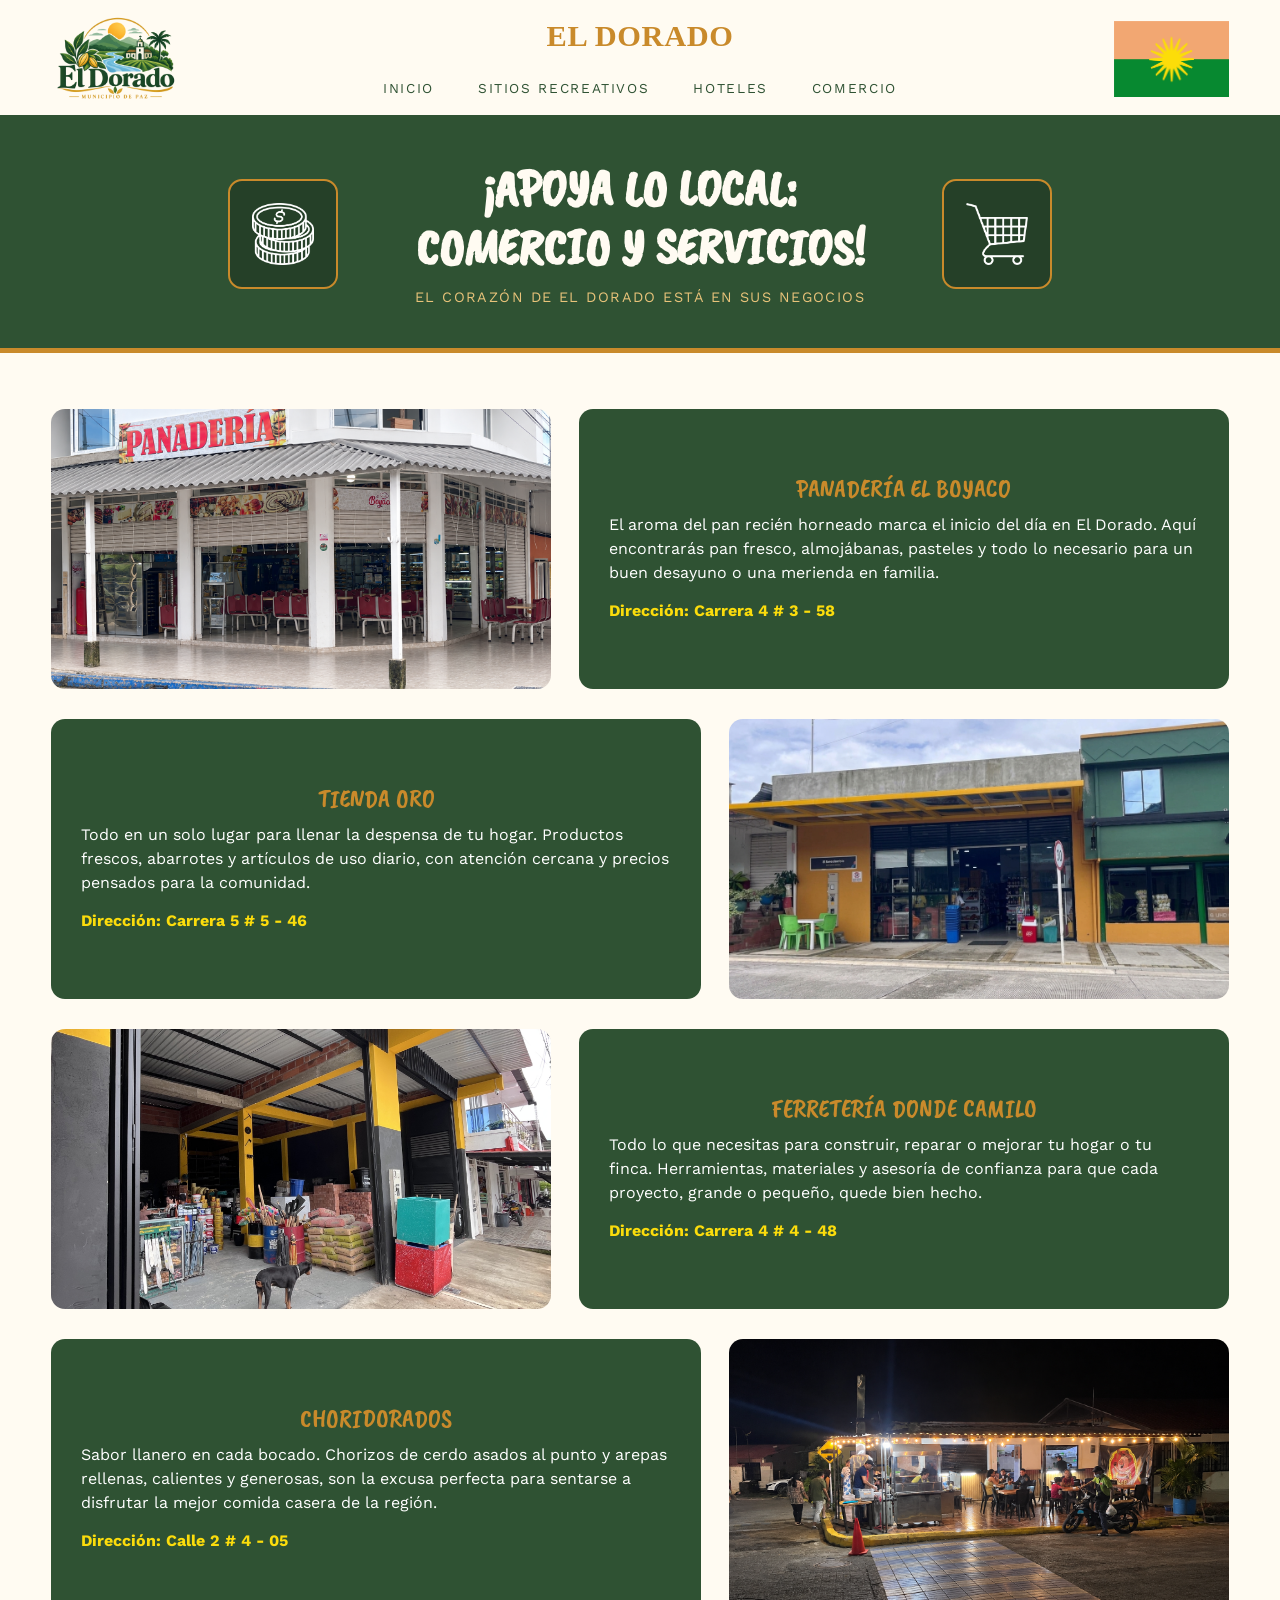
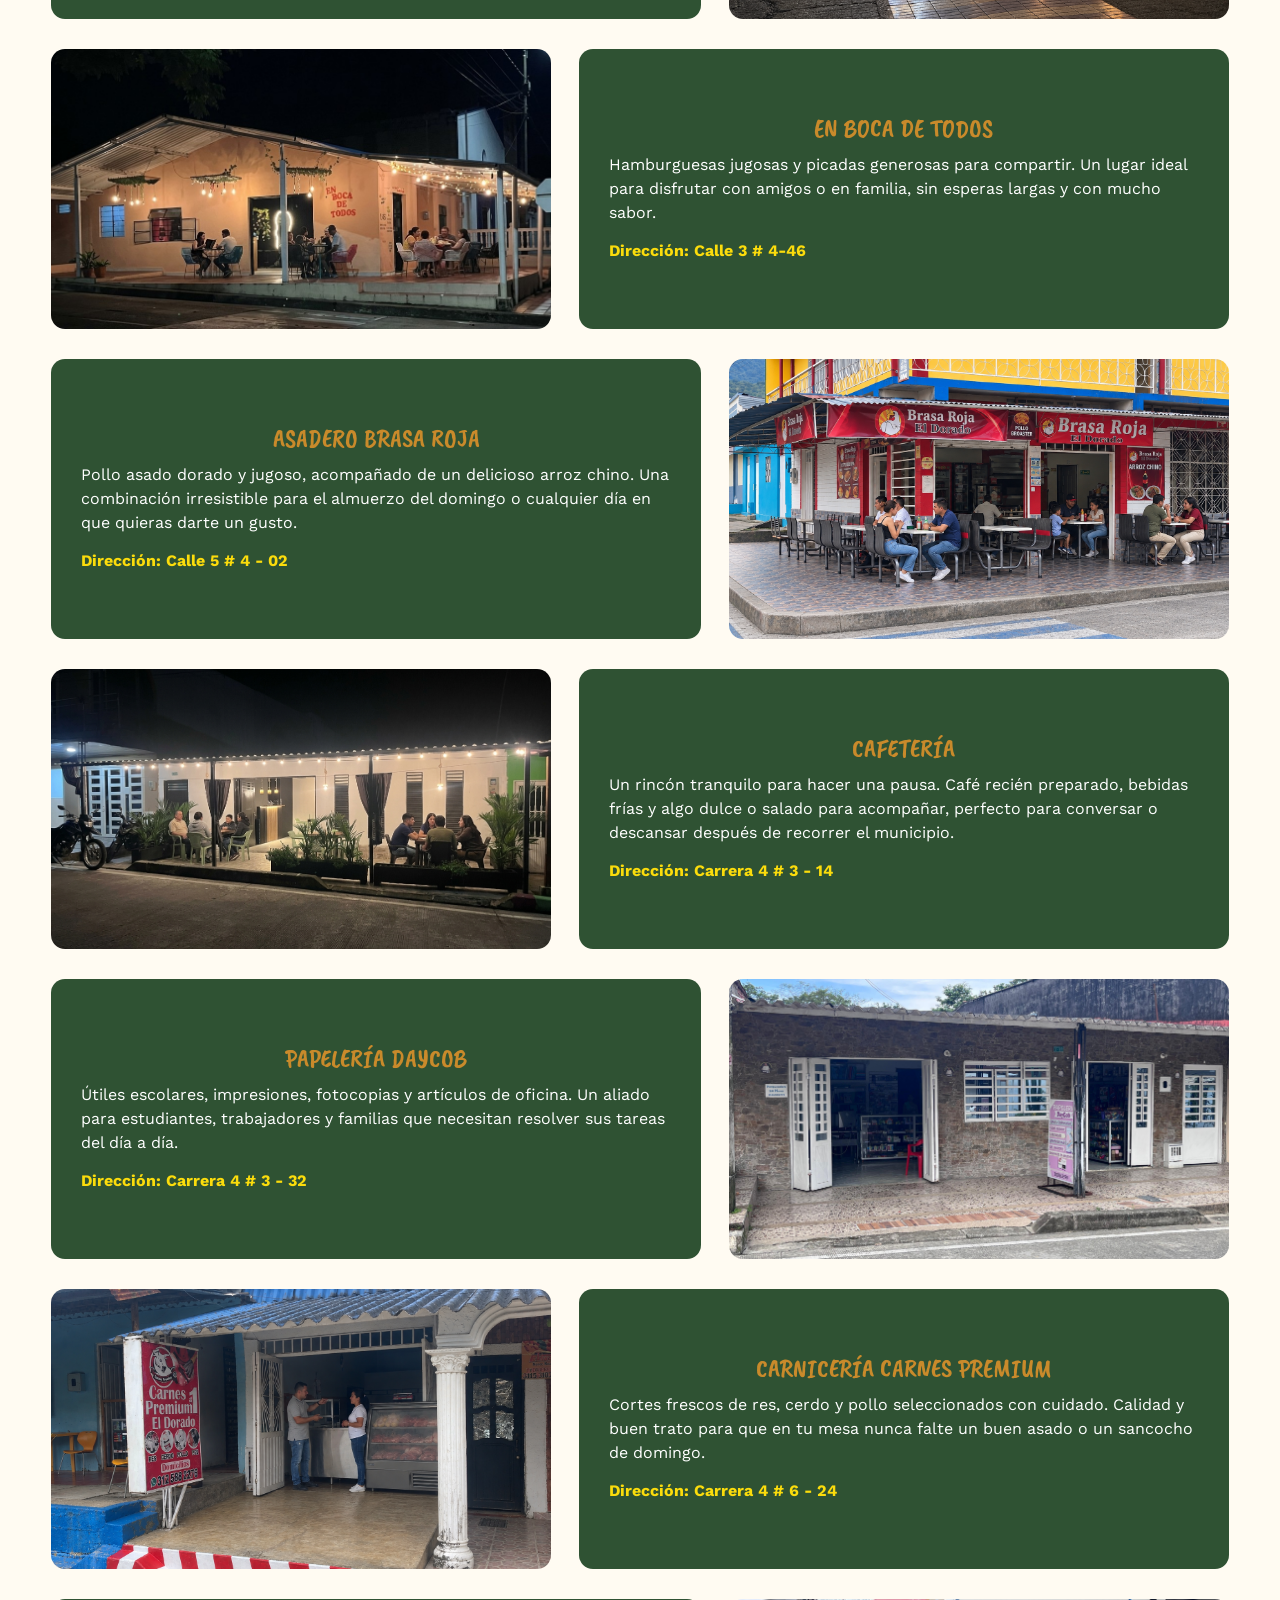
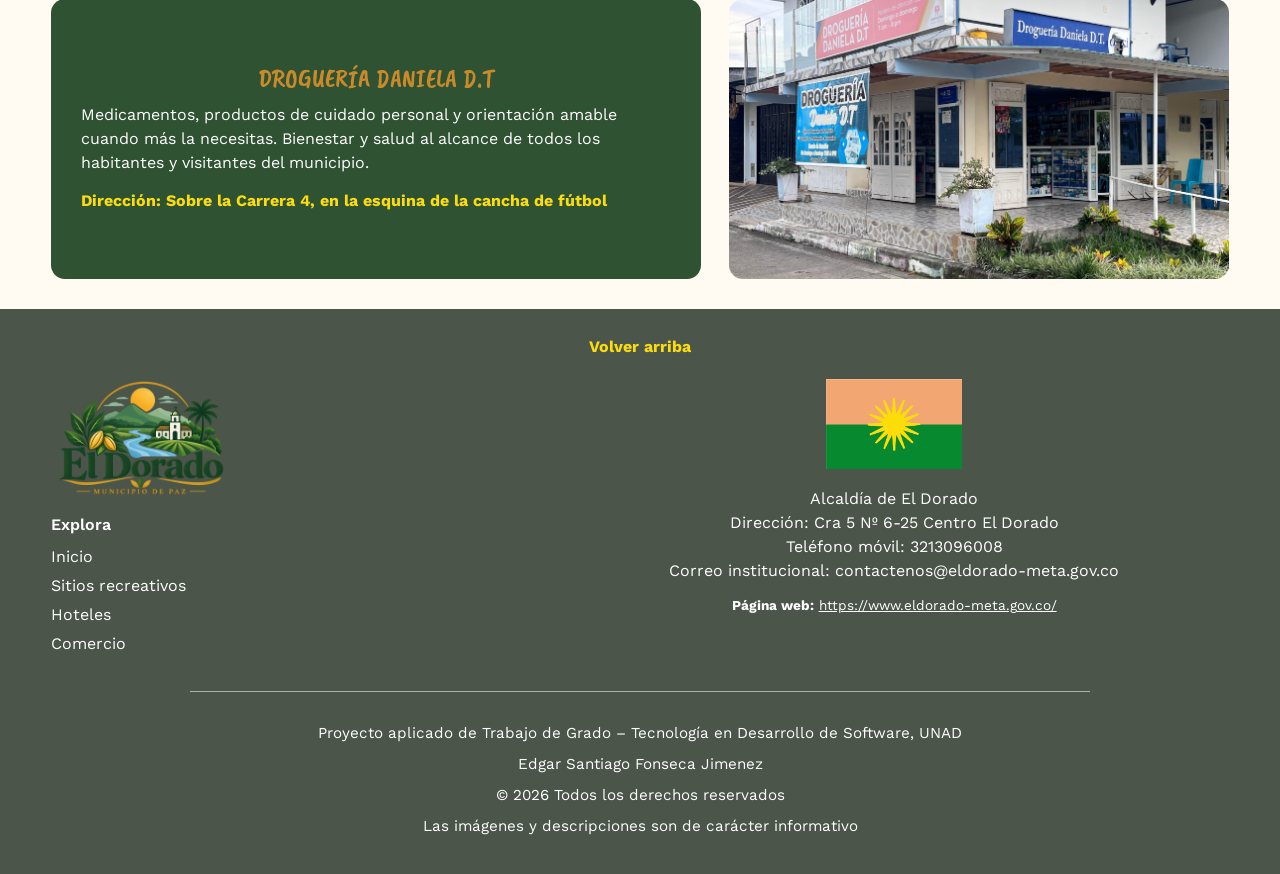
==== commit a48109e9: "Resuelvo conflicto de la barra verde" ====
--- a/comercio.html
+++ b/comercio.html
@@ -34,13 +34,15 @@
   <main>
 
     <!-- ===== INTRO: título + 2 íconos ===== -->
-    <section class="intro-seccion contenedor">
-      <img class="intro-icono" src="imagenes/iconosIndex/iconoCarrito.png" alt="">
-      <div class="intro-texto">
-        <h1 class="intro-titulo">¡Apoya lo local:<br>comercio y servicios!</h1>
-        <p class="intro-subtitulo">El corazón de El Dorado está en sus negocios</p>
+    <section class="intro-banda">
+      <div class="intro-seccion contenedor">
+        <img class="intro-icono" src="imagenes/iconosHead/iconoComercio1.png" alt="">
+        <div class="intro-texto">
+          <h1 class="intro-titulo">¡Apoya lo local:<br>comercio y servicios!</h1>
+          <p class="intro-subtitulo">El corazón de El Dorado está en sus negocios</p>
+        </div>
+        <img class="intro-icono" src="imagenes/iconosHead/iconoComercio2.png" alt="">
       </div>
-      <img class="intro-icono" src="imagenes/iconosIndex/iconoMonedas.png" alt="">
     </section>
 
     <!-- ===== NEGOCIOS =====
--- a/estilos.css
+++ b/estilos.css
@@ -283,6 +283,16 @@
   padding: 50px 0 24px;
   flex-wrap: wrap;
 }
+/* Línea que separa el título de la sección de las tarjetas.
+   Más gruesa que .linea-dorada y con más espacio debajo. */
+.divisor-seccion {
+  width: min(700px, 85%);
+  height: 4px;
+  margin: 28px auto 64px;   /* arriba 28px, abajo 64px (antes de las tarjetas) */
+  border: 0;
+  border-radius: 2px;
+  background: var(--dorado);
+}
 
 .intro-icono {
   width: 110px;
@@ -424,23 +434,9 @@
   text-transform: uppercase;
   font-size: clamp(1.8rem, 4vw, 3.6rem);
   margin-bottom: 20px;
-<<<<<<< HEAD
   display: flex;            /* pone las líneas ::before y ::after a los lados del nombre */
   align-items: center;
   gap: 24px;
-=======
-  display: flex;
-  align-items: center;
-  gap: 24px;
-}
-.hotel-nombre::before,
-.hotel-nombre::after {
-  content: "";
-  flex: 1;
-  height: 2px;
-  background: var(--dorado);
-  opacity: .55;
->>>>>>> 32cb05e5fb73565dd3c62c51592c9904dccfd4c3
 }
 .hotel-nombre::before,
 .hotel-nombre::after {
